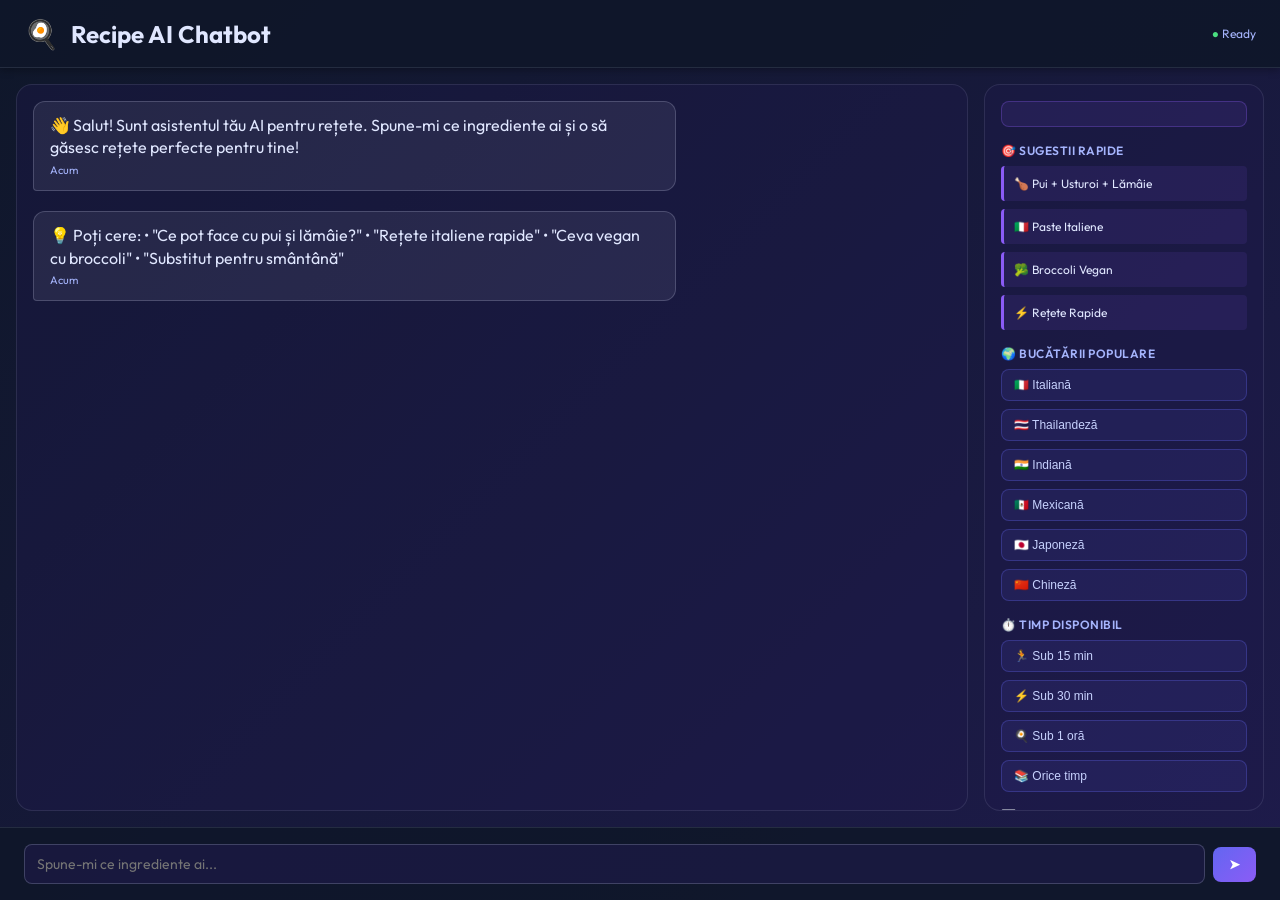
==== frontend/chatbot.html @ bb21d776 "Initial commit for AI Recipe Inventor RAG Engine" ====
<!DOCTYPE html>
<html lang="ro">
<head>
  <meta charset="UTF-8" />
  <meta name="viewport" content="width=device-width, initial-scale=1.0" />
  <title>🍳 Recipe AI Chatbot — RAG Engine</title>
  <link rel="preconnect" href="https://fonts.googleapis.com" />
  <link rel="preconnect" href="https://fonts.gstatic.com" crossorigin />
  <link href="https://fonts.googleapis.com/css2?family=Outfit:wght@300;400;500;600;700;800&display=swap" rel="stylesheet" />
  <style>
    * {
      margin: 0;
      padding: 0;
      box-sizing: border-box;
    }

    body {
      font-family: "Outfit", sans-serif;
      background: linear-gradient(135deg, #0f172a 0%, #1e1b4b 100%);
      color: #e0e7ff;
      height: 100vh;
      display: flex;
      flex-direction: column;
      overflow: hidden;
    }

    /* ── Header ──────────────────────────────────────────────────────────── */
    .chatbot-header {
      background: rgba(15, 23, 42, 0.9);
      border-bottom: 1px solid rgba(224, 231, 255, 0.1);
      padding: 16px 24px;
      display: flex;
      align-items: center;
      gap: 12px;
      box-shadow: 0 2px 8px rgba(0, 0, 0, 0.3);
    }

    .chatbot-header h1 {
      font-size: 24px;
      font-weight: 700;
    }

    .chatbot-header .status {
      font-size: 12px;
      color: #a5b4fc;
      margin-left: auto;
    }

    .status.online::before {
      content: "● ";
      color: #4ade80;
    }

    /* ── Main Chat Area ──────────────────────────────────────────────────── */
    .chat-container {
      flex: 1;
      display: flex;
      gap: 16px;
      padding: 16px;
      overflow: hidden;
    }

    .chat-messages {
      flex: 1;
      background: rgba(30, 27, 75, 0.4);
      border-radius: 16px;
      border: 1px solid rgba(224, 231, 255, 0.1);
      display: flex;
      flex-direction: column;
      overflow-y: auto;
      padding: 16px;
      gap: 12px;
    }

    .chat-messages::-webkit-scrollbar {
      width: 8px;
    }

    .chat-messages::-webkit-scrollbar-track {
      background: rgba(224, 231, 255, 0.05);
      border-radius: 4px;
    }

    .chat-messages::-webkit-scrollbar-thumb {
      background: rgba(224, 231, 255, 0.2);
      border-radius: 4px;
    }

    .chat-messages::-webkit-scrollbar-thumb:hover {
      background: rgba(224, 231, 255, 0.3);
    }

    /* ── Message Bubbles ──────────────────────────────────────────────────── */
    .message {
      display: flex;
      gap: 8px;
      margin-bottom: 8px;
      animation: slideIn 0.3s ease-out;
    }

    @keyframes slideIn {
      from {
        opacity: 0;
        transform: translateY(10px);
      }
      to {
        opacity: 1;
        transform: translateY(0);
      }
    }

    .message.user {
      justify-content: flex-end;
    }

    .message-bubble {
      max-width: 70%;
      padding: 12px 16px;
      border-radius: 12px;
      word-wrap: break-word;
      line-height: 1.4;
    }

    .message.user .message-bubble {
      background: linear-gradient(135deg, #6366f1 0%, #8b5cf6 100%);
      color: white;
      border-bottom-right-radius: 4px;
    }

    .message.bot .message-bubble {
      background: rgba(224, 231, 255, 0.08);
      border: 1px solid rgba(224, 231, 255, 0.2);
      border-bottom-left-radius: 4px;
    }

    .message-meta {
      font-size: 11px;
      color: #a5b4fc;
      margin-top: 4px;
    }

    /* ── Sidebar (Quick Options) ──────────────────────────────────────────── */
    .sidebar {
      width: 280px;
      background: rgba(30, 27, 75, 0.4);
      border-radius: 16px;
      border: 1px solid rgba(224, 231, 255, 0.1);
      display: flex;
      flex-direction: column;
      overflow-y: auto;
      padding: 16px;
      gap: 16px;
    }

    .sidebar::-webkit-scrollbar {
      width: 6px;
    }

    .sidebar::-webkit-scrollbar-thumb {
      background: rgba(224, 231, 255, 0.2);
      border-radius: 3px;
    }

    .sidebar-section {
      display: flex;
      flex-direction: column;
      gap: 8px;
    }

    .sidebar-section h3 {
      font-size: 12px;
      font-weight: 600;
      color: #a5b4fc;
      text-transform: uppercase;
      letter-spacing: 0.5px;
    }

    .quick-btn {
      padding: 8px 12px;
      background: rgba(99, 102, 241, 0.1);
      border: 1px solid rgba(99, 102, 241, 0.3);
      border-radius: 8px;
      color: #c7d2fe;
      font-size: 12px;
      cursor: pointer;
      transition: all 0.2s;
      text-align: left;
    }

    .quick-btn:hover {
      background: rgba(99, 102, 241, 0.2);
      border-color: rgba(99, 102, 241, 0.5);
      transform: translateX(2px);
    }

    .suggested-question {
      padding: 10px;
      background: rgba(139, 92, 246, 0.1);
      border-left: 3px solid #8b5cf6;
      border-radius: 4px;
      cursor: pointer;
      transition: all 0.2s;
      font-size: 12px;
    }

    .suggested-question:hover {
      background: rgba(139, 92, 246, 0.2);
    }

    /* ── Input Area ──────────────────────────────────────────────────────── */
    .input-container {
      background: rgba(15, 23, 42, 0.9);
      border-top: 1px solid rgba(224, 231, 255, 0.1);
      padding: 16px 24px;
      display: flex;
      gap: 8px;
      align-items: flex-end;
    }

    .input-wrapper {
      flex: 1;
      display: flex;
      gap: 8px;
      align-items: center;
    }

    #chatInput {
      flex: 1;
      background: rgba(30, 27, 75, 0.6);
      border: 1px solid rgba(224, 231, 255, 0.2);
      border-radius: 8px;
      padding: 10px 12px;
      color: #e0e7ff;
      font-family: "Outfit", sans-serif;
      font-size: 14px;
      resize: none;
      max-height: 100px;
      transition: all 0.2s;
    }

    #chatInput:focus {
      outline: none;
      border-color: #6366f1;
      background: rgba(30, 27, 75, 0.8);
      box-shadow: 0 0 0 3px rgba(99, 102, 241, 0.1);
    }

    #sendBtn {
      background: linear-gradient(135deg, #6366f1 0%, #8b5cf6 100%);
      color: white;
      border: none;
      border-radius: 8px;
      padding: 10px 16px;
      cursor: pointer;
      font-weight: 600;
      transition: all 0.2s;
      display: flex;
      align-items: center;
      justify-content: center;
    }

    #sendBtn:hover {
      transform: translateY(-2px);
      box-shadow: 0 4px 12px rgba(99, 102, 241, 0.3);
    }

    #sendBtn:active {
      transform: translateY(0);
    }

    #sendBtn:disabled {
      opacity: 0.5;
      cursor: not-allowed;
    }

    /* ── Recipe Card ──────────────────────────────────────────────────────── */
    .recipe-card {
      background: rgba(99, 102, 241, 0.1);
      border: 1px solid rgba(99, 102, 241, 0.3);
      border-radius: 8px;
      padding: 12px;
      margin-top: 8px;
      font-size: 13px;
    }

    .recipe-card .title {
      font-weight: 600;
      color: #c7d2fe;
      margin-bottom: 6px;
    }

    .recipe-card .meta {
      display: flex;
      gap: 12px;
      font-size: 11px;
      color: #a5b4fc;
      margin-bottom: 6px;
    }

    .recipe-card .meta span {
      display: flex;
      align-items: center;
      gap: 3px;
    }

    .recipe-card .ingredients {
      color: #cbd5e1;
      margin: 6px 0;
    }

    .recipe-card .ingredients strong {
      color: #c7d2fe;
    }

    .recipe-card .instructions {
      color: #cbd5e1;
      margin-top: 6px;
      line-height: 1.3;
    }

    .recipe-card .match-score {
      margin-top: 8px;
      font-size: 11px;
      color: #4ade80;
    }

    /* ── Typing Indicator ──────────────────────────────────────────────────── */
    .typing-indicator {
      display: flex;
      gap: 4px;
      padding: 8px;
    }

    .typing-dot {
      width: 6px;
      height: 6px;
      background: #a5b4fc;
      border-radius: 50%;
      animation: typing 1.4s infinite;
    }

    .typing-dot:nth-child(2) {
      animation-delay: 0.2s;
    }

    .typing-dot:nth-child(3) {
      animation-delay: 0.4s;
    }

    @keyframes typing {
      0%, 60%, 100% {
        opacity: 0.3;
      }
      30% {
        opacity: 1;
      }
    }

    /* ── Stats Bar ──────────────────────────────────────────────────────── */
    .stats-bar {
      display: grid;
      grid-template-columns: 1fr 1fr;
      gap: 8px;
      padding: 12px;
      background: rgba(139, 92, 246, 0.1);
      border-radius: 8px;
      border: 1px solid rgba(139, 92, 246, 0.3);
      font-size: 11px;
    }

    .stat-item {
      display: flex;
      flex-direction: column;
      gap: 2px;
    }

    .stat-label {
      color: #a5b4fc;
    }

    .stat-value {
      color: #c7d2fe;
      font-weight: 600;
    }
  </style>
</head>
<body>
  <!-- ── Header ──────────────────────────────────────────────────────────── -->
  <div class="chatbot-header">
    <span style="font-size: 28px;">🍳</span>
    <h1>Recipe AI Chatbot</h1>
    <span class="status online">Ready</span>
  </div>

  <!-- ── Main Content ──────────────────────────────────────────────────────── -->
  <div class="chat-container">
    <!-- Chat Messages -->
    <div class="chat-messages" id="chatMessages">
      <div class="message bot">
        <div class="message-bubble">
          👋 Salut! Sunt asistentul tău AI pentru rețete. Spune-mi ce ingrediente ai și o să găsesc rețete perfecte pentru tine!
          <div class="message-meta">Acum</div>
        </div>
      </div>
      <div class="message bot">
        <div class="message-bubble">
          💡 Poți cere:
          • "Ce pot face cu pui și lămâie?"
          • "Rețete italiene rapide"
          • "Ceva vegan cu broccoli"
          • "Substitut pentru smântână"
          <div class="message-meta">Acum</div>
        </div>
      </div>
    </div>

    <!-- Sidebar -->
    <div class="sidebar">
      <div class="stats-bar" id="statsBar"></div>

      <div class="sidebar-section">
        <h3>🎯 Sugestii Rapide</h3>
        <div class="suggested-question" onclick="askQuestion('Ce mâncări pot face cu pui, usturoi și lămâie?')">
          🍗 Pui + Usturoi + Lămâie
        </div>
        <div class="suggested-question" onclick="askQuestion('Rețete italiene cu paste și roșii')">
          🇮🇹 Paste Italiene
        </div>
        <div class="suggested-question" onclick="askQuestion('Rețete vegane cu broccoli și ciuperci')">
          🥦 Broccoli Vegan
        </div>
        <div class="suggested-question" onclick="askQuestion('Rețete rapide sub 30 de minute')">
          ⚡ Rețete Rapide
        </div>
      </div>

      <div class="sidebar-section">
        <h3>🌍 Bucătării Populare</h3>
        <button class="quick-btn" onclick="filterByCuisine('Italian')">🇮🇹 Italiană</button>
        <button class="quick-btn" onclick="filterByCuisine('Thai')">🇹🇭 Thailandeză</button>
        <button class="quick-btn" onclick="filterByCuisine('Indian')">🇮🇳 Indiană</button>
        <button class="quick-btn" onclick="filterByCuisine('Mexican')">🇲🇽 Mexicană</button>
        <button class="quick-btn" onclick="filterByCuisine('Japanese')">🇯🇵 Japoneză</button>
        <button class="quick-btn" onclick="filterByCuisine('Chinese')">🇨🇳 Chineză</button>
      </div>

      <div class="sidebar-section">
        <h3>⏱️ Timp Disponibil</h3>
        <button class="quick-btn" onclick="filterByTime(15)">🏃 Sub 15 min</button>
        <button class="quick-btn" onclick="filterByTime(30)">⚡ Sub 30 min</button>
        <button class="quick-btn" onclick="filterByTime(60)">🍳 Sub 1 oră</button>
        <button class="quick-btn" onclick="filterByTime(999)">📚 Orice timp</button>
      </div>

      <div class="sidebar-section">
        <h3>📊 Dificultate</h3>
        <button class="quick-btn" onclick="filterByDifficulty('Easy')">😊 Ușor</button>
        <button class="quick-btn" onclick="filterByDifficulty('Medium')">🙂 Mediu</button>
        <button class="quick-btn" onclick="filterByDifficulty('Hard')">😰 Dificil</button>
      </div>
    </div>
  </div>

  <!-- ── Input Area ──────────────────────────────────────────────────────── -->
  <div class="input-container">
    <div class="input-wrapper">
      <textarea id="chatInput" placeholder="Spune-mi ce ingrediente ai..." rows="1"></textarea>
      <button id="sendBtn" onclick="sendMessage()">➤</button>
    </div>
  </div>

  <script>
    const chatMessages = document.getElementById("chatMessages");
    const chatInput = document.getElementById("chatInput");
    const sendBtn = document.getElementById("sendBtn");
    const statsBar = document.getElementById("statsBar");

    let currentFilters = {
      cuisine: null,
      maxTime: null,
      difficulty: null,
    };

    // ── Initialize ──────────────────────────────────────────────────────────
    async function initializeChatbot() {
      try {
        const stats = await fetch("/api/stats").then(r => r.json());
        displayStats(stats);
      } catch (error) {
        console.error("Failed to load stats:", error);
      }
    }

    // ── Display Stats ──────────────────────────────────────────────────────
    function displayStats(stats) {
      statsBar.innerHTML = `
        <div class="stat-item">
          <span class="stat-label">🍽️ Rețete</span>
          <span class="stat-value">${stats.total_recipes}</span>
        </div>
        <div class="stat-item">
          <span class="stat-label">🌍 Bucătării</span>
          <span class="stat-value">${stats.cuisines}</span>
        </div>
        <div class="stat-item">
          <span class="stat-label">🔤 Cuvinte</span>
          <span class="stat-value">${stats.vocabulary_size}</span>
        </div>
        <div class="stat-item">
          <span class="stat-label">📊 Engine</span>
          <span class="stat-value">RAG v2</span>
        </div>
      `;
    }

    // ── Send Message ────────────────────────────────────────────────────────
    async function sendMessage() {
      const text = chatInput.value.trim();
      if (!text) return;

      // User message
      addMessage(text, "user");
      chatInput.value = "";

      // Typing indicator
      const typingId = addMessage("...", "bot", true);

      try {
        const ingredients = parseIngredients(text);
        console.log("📝 Parsed ingredients:", ingredients);

        const requestBody = {
          ingredients: ingredients,
          cuisine: currentFilters.cuisine || "Any",
          difficulty: currentFilters.difficulty || "Any",
          max_time: currentFilters.maxTime || null,
          num_recipes: 3,
          use_mmr: true,
          mmr_lambda: 0.65,
        };

        console.log("📤 Sending request:", requestBody);

        const fetchResponse = await fetch("/api/invent", {
          method: "POST",
          headers: { "Content-Type": "application/json" },
          body: JSON.stringify(requestBody),
        });

        console.log("📥 Response status:", fetchResponse.status);

        if (!fetchResponse.ok) {
          throw new Error(`HTTP ${fetchResponse.status}: ${fetchResponse.statusText}`);
        }

        const response = await fetchResponse.json();
        console.log("✅ API Response:", response);

        removeMessage(typingId);

        if (response.recipes && response.recipes.length > 0) {
          addMessage(
            `🎯 Am găsit ${response.recipes.length} rețete bazate pe: ${ingredients.join(", ")}`,
            "bot"
          );

          response.recipes.forEach((recipe, idx) => {
            const recipeHtml = `
              <div class="recipe-card">
                <div class="title">🍽️ ${recipe.title}</div>
                <div class="meta">
                  <span>⏱️ ${recipe.time_minutes || "?"}min</span>
                  <span>📊 ${recipe.difficulty || "Med."}</span>
                  <span>🌍 ${recipe.cuisine || "?"}</span>
                </div>
                <div class="ingredients">
                  <strong>Ingrediente:</strong><br/>
                  ${(recipe.ingredients || []).slice(0, 6).join(", ")}${(recipe.ingredients || []).length > 6 ? "..." : ""}
                </div>
                <div class="instructions">
                  <strong>Mod de preparare:</strong><br/>
                  ${((recipe.steps && recipe.steps[0]) || (recipe.instructions) || "").substring(0, 120)}...
                </div>
                <div class="match-score">
                  ✅ Potrivire: ${Math.round((recipe.rag_debug?.user_ingredient_recall || 0.7) * 100)}%
                </div>
              </div>
            `;
            addMessage(recipeHtml, "bot", false, true);
          });
        } else {
          addMessage(
            `❌ Nu am găsit rețete cu: ${ingredients.join(", ")}. Încearcă alte ingrediente! 🔍`,
            "bot"
          );
        }
      } catch (error) {
        removeMessage(typingId);
        console.error("🔴 Error:", error);
        addMessage(`❌ Eroare: ${error.message}. Încearcă din nou!`, "bot");
      }
    }

    // ── Parse Ingredients ──────────────────────────────────────────────────
    function parseIngredients(text) {
      const stopwords = ["și", "sau", "din", "cu", "pe", "pentru", "ce", "pot", "face", "rețete", "mâncare", "cu", "care", "sub", "minute", "de", "rapid", "rapide", "ușor", "mediu", "dificil", "ceva", "broccoli", "vegan", "italiană", "ital", "thai", "indiană", "mexican", "japoneză"];
      const words = text
        .toLowerCase()
        .split(/[,\s\?\!\.]+/)
        .filter(w => w.length > 1 && !stopwords.includes(w))
        .slice(0, 10);

      return words.length > 0 ? words : ["rețete"];
    }

    // ── Add Message ────────────────────────────────────────────────────────
    function addMessage(content, role, isTyping = false, isHtml = false) {
      const msgDiv = document.createElement("div");
      msgDiv.className = `message ${role}`;
      msgDiv.id = `msg-${Date.now()}`;

      const bubble = document.createElement("div");
      bubble.className = "message-bubble";

      if (isTyping) {
        bubble.innerHTML = `
          <div class="typing-indicator">
            <div class="typing-dot"></div>
            <div class="typing-dot"></div>
            <div class="typing-dot"></div>
          </div>
        `;
      } else if (isHtml) {
        bubble.innerHTML = content;
      } else {
        bubble.textContent = content;
      }

      if (!isTyping) {
        const meta = document.createElement("div");
        meta.className = "message-meta";
        meta.textContent = new Date().toLocaleTimeString("ro-RO", {
          hour: "2-digit",
          minute: "2-digit",
        });
        bubble.appendChild(meta);
      }

      msgDiv.appendChild(bubble);
      chatMessages.appendChild(msgDiv);
      chatMessages.scrollTop = chatMessages.scrollHeight;

      return msgDiv.id;
    }

    // ── Remove Message ─────────────────────────────────────────────────────
    function removeMessage(id) {
      document.getElementById(id)?.remove();
    }

    // ── Quick Actions ──────────────────────────────────────────────────────
    function askQuestion(question) {
      chatInput.value = question;
      chatInput.focus();
      sendMessage();
    }

    function filterByCuisine(cuisine) {
      currentFilters.cuisine = cuisine;
      chatInput.value = `Rețete ${cuisine.toLowerCase()}`;
      chatInput.focus();
    }

    function filterByTime(minutes) {
      currentFilters.maxTime = minutes;
      chatInput.value = `Rețete rapide sub ${minutes} de minute`;
      chatInput.focus();
    }

    function filterByDifficulty(level) {
      currentFilters.difficulty = level;
      chatInput.value = `Rețete ${level.toLowerCase()}`;
      chatInput.focus();
    }

    // ── Textarea Auto-resize ──────────────────────────────────────────────
    chatInput.addEventListener("input", function () {
      this.style.height = "auto";
      this.style.height = Math.min(this.scrollHeight, 100) + "px";
    });

    // ── Enter to Send ──────────────────────────────────────────────────────
    chatInput.addEventListener("keydown", function (e) {
      if (e.key === "Enter" && !e.shiftKey) {
        e.preventDefault();
        sendMessage();
      }
    });

    // ── Initialize ─────────────────────────────────────────────────────────
    initializeChatbot();
  </script>
</body>
</html>
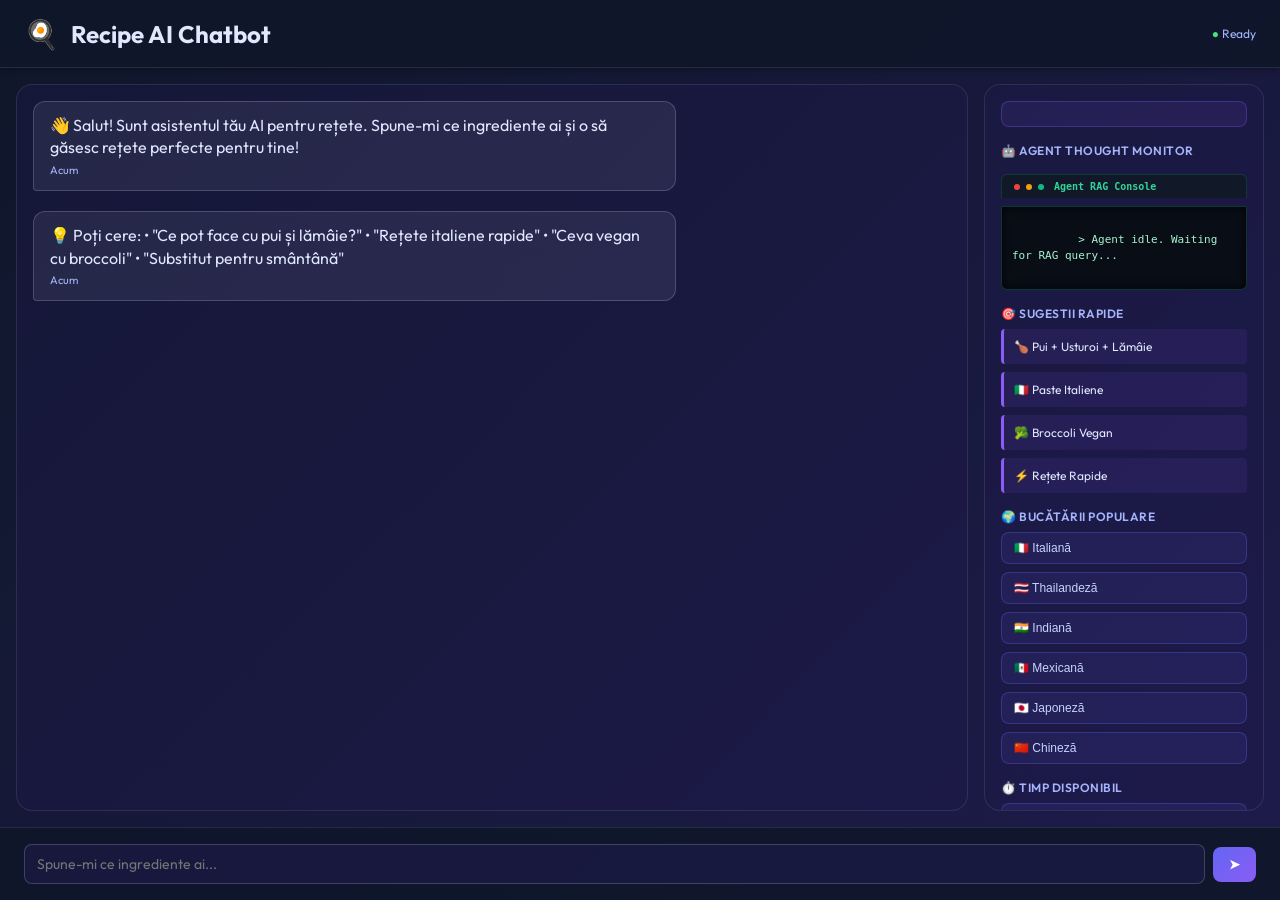
==== commit 4bb58a46: "Implement interactive RAG Playground, Vector DB simulator and Embedding Model benchmark" ====
--- a/frontend/chatbot.html
+++ b/frontend/chatbot.html
@@ -378,9 +378,169 @@
       color: #a5b4fc;
     }
 
-    .stat-value {
+    /* ── Agent Terminal ──────────────────────────────────────────────────────── */
+    .agent-terminal-header {
+      display: flex;
+      align-items: center;
+      background: #111827;
+      border: 1px solid rgba(16, 185, 129, 0.2);
+      border-bottom: none;
+      border-top-left-radius: 6px;
+      border-top-right-radius: 6px;
+      padding: 6px 12px;
+      font-size: 10px;
+      color: #34d399;
+      font-family: monospace;
+      font-weight: 600;
+      gap: 6px;
+      margin-top: 8px;
+    }
+    .agent-terminal-dot {
+      width: 6px;
+      height: 6px;
+      border-radius: 50%;
+      background: #ef4444;
+    }
+    .agent-terminal-dot:nth-child(2) { background: #f59e0b; }
+    .agent-terminal-dot:nth-child(3) { background: #10b981; }
+
+    .agent-terminal {
+      background: #090d16;
+      border: 1px solid rgba(16, 185, 129, 0.25);
+      border-bottom-left-radius: 6px;
+      border-bottom-right-radius: 6px;
+      padding: 10px;
+      font-family: monospace;
+      font-size: 11px;
+      color: #a7f3d0;
+      max-height: 180px;
+      overflow-y: auto;
+      line-height: 1.4;
+      box-shadow: inset 0 0 10px rgba(0,0,0,0.8);
+      white-space: pre-wrap;
+    }
+    .agent-terminal-line {
+      margin-bottom: 2px;
+      opacity: 0.95;
+    }
+
+    /* ── Nutrition Label ──────────────────────────────────────────────────────── */
+    .nutrition-grid {
+      display: grid;
+      grid-template-columns: repeat(4, 1fr);
+      gap: 6px;
+      background: rgba(255, 255, 255, 0.02);
+      border: 1px solid rgba(255, 255, 255, 0.08);
+      border-radius: 8px;
+      padding: 8px;
+      margin-top: 8px;
+      text-align: center;
+    }
+    .nutrition-item {
+      display: flex;
+      flex-direction: column;
+    }
+    .nutrition-val {
+      font-size: 0.9rem;
+      font-weight: 700;
+      color: #e0e7ff;
+    }
+    .nutrition-lbl {
+      font-size: 0.65rem;
+      color: #a5b4fc;
+      text-transform: uppercase;
+    }
+
+    /* ── Flavor Profile ───────────────────────────────────────────────────────── */
+    .flavor-profile-grid {
+      display: grid;
+      grid-template-columns: 1fr 1fr;
+      gap: 8px 12px;
+      background: rgba(255, 255, 255, 0.02);
+      border: 1px solid rgba(255, 255, 255, 0.06);
+      border-radius: 8px;
+      padding: 10px;
+      margin-top: 8px;
+    }
+    .flavor-profile-item {
+      display: flex;
+      flex-direction: column;
+      gap: 2px;
+    }
+    .flavor-profile-header {
+      display: flex;
+      justify-content: space-between;
+      font-size: 0.7rem;
+    }
+    .flavor-profile-name { color: #e0e7ff; }
+    .flavor-profile-pct { color: #a5b4fc; font-weight: 600; }
+    .flavor-bar-bg {
+      height: 4px;
+      background: rgba(255, 255, 255, 0.08);
+      border-radius: 20px;
+      overflow: hidden;
+    }
+    .flavor-bar-fill {
+      height: 100%;
+      border-radius: 20px;
+      transition: width 0.8s ease-in-out;
+    }
+    .fill-sweet { background: linear-gradient(to right, #f43f5e, #fb7185); }
+    .fill-sour { background: linear-gradient(to right, #eab308, #fef08a); }
+    .fill-salty { background: linear-gradient(to right, #3b82f6, #60a5fa); }
+    .fill-spicy { background: linear-gradient(to right, #f97316, #fb923c); }
+    .fill-creamy { background: linear-gradient(to right, #a855f7, #c084fc); }
+    .fill-umami { background: linear-gradient(to right, #10b981, #34d399); }
+
+    /* ── Plating & Pairing ────────────────────────────────────────────────────── */
+    .plating-box {
+      background: rgba(6, 182, 212, 0.04);
+      border-left: 2px solid #06b6d4;
+      padding: 8px;
+      border-radius: 4px;
+      font-size: 0.8rem;
+      color: #cbd5e1;
+      line-height: 1.4;
+      margin-top: 6px;
+    }
+    .pairing-box {
+      background: rgba(245, 158, 11, 0.04);
+      border-left: 2px solid #f59e0b;
+      padding: 8px;
+      border-radius: 4px;
+      font-size: 0.8rem;
+      color: #cbd5e1;
+      line-height: 1.4;
+      margin-top: 6px;
+    }
+
+    /* ── Collapsibles & Accordions ────────────────────────────────────────────── */
+    .collapsible { overflow: hidden; max-height: 0; transition: max-height 0.35s ease; }
+    .collapsible.open { max-height: 1000px; }
+    .toggle-header { cursor: pointer; user-select: none; display: flex; align-items: center; justify-content: space-between; }
+    .toggle-header .toggle-icon { font-size: 10px; color: #a5b4fc; transition: transform 0.25s; }
+    .toggle-header.open .toggle-icon { transform: rotate(180deg); }
+
+    /* ── Chat Suggestions ─────────────────────────────────────────────────────── */
+    .suggestions-row-chat {
+      display: flex;
+      flex-wrap: wrap;
+      gap: 6px;
+      margin-top: 8px;
+    }
+    .chat-sugg-btn {
+      padding: 6px 12px;
+      background: rgba(99, 102, 241, 0.15);
+      border: 1px solid rgba(99, 102, 241, 0.3);
+      border-radius: 20px;
       color: #c7d2fe;
-      font-weight: 600;
+      font-size: 11px;
+      cursor: pointer;
+      transition: all 0.2s;
+    }
+    .chat-sugg-btn:hover {
+      background: rgba(99, 102, 241, 0.3);
+      transform: translateY(-1px);
     }
   </style>
 </head>
@@ -418,6 +578,20 @@
     <div class="sidebar">
       <div class="stats-bar" id="statsBar"></div>
 
+      <!-- Agent activity monitor terminal inside chatbot sidebar -->
+      <div class="sidebar-section">
+        <h3>🤖 Agent Thought Monitor</h3>
+        <div class="agent-terminal-header">
+          <div class="agent-terminal-dot"></div>
+          <div class="agent-terminal-dot"></div>
+          <div class="agent-terminal-dot"></div>
+          <span style="margin-left:4px;">Agent RAG Console</span>
+        </div>
+        <div class="agent-terminal" id="agentTerminal">
+          > Agent idle. Waiting for RAG query...
+        </div>
+      </div>
+
       <div class="sidebar-section">
         <h3>🎯 Sugestii Rapide</h3>
         <div class="suggested-question" onclick="askQuestion('Ce mâncări pot face cu pui, usturoi și lămâie?')">
@@ -513,6 +687,122 @@
       `;
     }
 
+    // ── Helper escape function ─────────────────────────────────────────────
+    function esc(str) {
+      if (typeof str !== 'string') return '';
+      return str
+        .replace(/&/g, '&amp;')
+        .replace(/</g, '&lt;')
+        .replace(/>/g, '&gt;')
+        .replace(/"/g, '&quot;');
+    }
+
+    // ── Render inline recipe card for chat ──────────────────────────────────
+    function renderChatRecipeCard(recipe, idx) {
+      const uniqueId = `chat-rec-${Date.now()}-${idx}`;
+      const nutr = recipe.nutrition || { calories: 340, protein: '12g', carbs: '40g', fat: '10g' };
+      const flav = recipe.flavor_percentages || { sweet: 20, sour: 20, salty: 20, spicy: 10, creamy: 15, umami: 15 };
+      
+      const steps = recipe.steps || [];
+      const stepsHTML = steps.map((s, i) => `
+        <div class="step-item" style="display:flex; gap:8px; margin-top:4px; align-items:flex-start;">
+          <span class="step-num" style="width:18px; height:18px; font-size:9px; border-radius:50%; background:linear-gradient(135deg, #6366f1, #8b5cf6); display:flex; align-items:center; justify-content:center; color:white; flex-shrink:0; font-weight:700;">${i+1}</span>
+          <p class="step-text" style="font-size:11px; color:#cbd5e1; line-height:1.4; margin:0;">${esc(s)}</p>
+        </div>
+      `).join('');
+      
+      const ingHTML = (recipe.ingredients || []).map(ing => `
+        <span class="ing-chip" style="background:rgba(255,255,255,0.05); border:1px solid rgba(224,231,255,0.15); padding:2px 6px; border-radius:50px; font-size:10px; color:#cbd5e1; display:inline-block; margin:2px;">${esc(ing)}</span>
+      `).join('');
+
+      const platingHTML = recipe.plating_guide ? `
+        <div style="margin-top: 8px;">
+          <span style="color:#06b6d4; font-size:9px; font-weight:600; text-transform:uppercase; display:block;">🍽 Chef's Plating Guide</span>
+          <div class="plating-box" style="margin-top:2px;">${esc(recipe.plating_guide)}</div>
+        </div>
+      ` : '';
+
+      const pairingHTML = recipe.beverage_pairing ? `
+        <div style="margin-top: 8px;">
+          <span style="color:#f59e0b; font-size:9px; font-weight:600; text-transform:uppercase; display:block;">🍷 Sommelier Pairing</span>
+          <div class="pairing-box" style="margin-top:2px;">${esc(recipe.beverage_pairing)}</div>
+        </div>
+      ` : '';
+
+      return `
+        <div class="recipe-card" style="margin-top: 10px; background: rgba(15,23,42,0.4); border: 1px solid rgba(224,231,255,0.1); border-radius: 12px; padding: 12px; font-size:12px; animation: slideIn 0.3s ease-out;">
+          <div class="title" style="font-weight:700; font-size:13px; color:#c7d2fe; margin-bottom:4px;">🍽️ ${esc(recipe.title)}</div>
+          <div class="meta" style="display:flex; gap:10px; font-size:10px; color:#a5b4fc; margin-bottom:6px;">
+            <span>⏱️ ${recipe.time_minutes || "?"} min</span>
+            <span>📊 ${recipe.difficulty || "Med."}</span>
+            <span>🌍 ${recipe.cuisine || "?"}</span>
+          </div>
+          
+          <!-- Nutrition facts label inline -->
+          <div class="nutrition-grid" style="margin: 6px 0;">
+            <div class="nutrition-item"><span class="nutrition-val">${nutr.calories}</span><span class="nutrition-lbl">Kcal</span></div>
+            <div class="nutrition-item"><span class="nutrition-val">${nutr.protein}</span><span class="nutrition-lbl">Prot</span></div>
+            <div class="nutrition-item"><span class="nutrition-val">${nutr.carbs}</span><span class="nutrition-lbl">Carb</span></div>
+            <div class="nutrition-item"><span class="nutrition-val">${nutr.fat}</span><span class="nutrition-lbl">Lipd</span></div>
+          </div>
+
+          <!-- Collapsible Steps and Details -->
+          <div style="margin-top: 8px; border-top:1px solid rgba(224,231,255,0.06); padding-top:4px;">
+            <div class="toggle-header" onclick="this.nextElementSibling.classList.toggle('open'); this.classList.toggle('open');" style="cursor:pointer; display:flex; justify-content:space-between; align-items:center; font-size:10px; font-weight:600; color:#a5b4fc; text-transform:uppercase; padding:4px 0;">
+              <span>Arată pașii de preparare</span>
+              <span class="toggle-icon">▼</span>
+            </div>
+            
+            <div class="collapsible">
+              <div style="margin-top: 6px;">
+                <strong style="font-size:10px; color:#e0e7ff; display:block; margin-bottom:4px;">Ingrediente:</strong>
+                <div>${ingHTML}</div>
+              </div>
+              
+              <div style="margin-top: 8px;">
+                <strong style="font-size:10px; color:#e0e7ff; display:block; margin-bottom:4px;">Mod de preparare:</strong>
+                <div style="display:flex; flex-direction:column; gap:4px; margin-top:4px;">${stepsHTML}</div>
+              </div>
+
+              <!-- Flavor Profile percentages -->
+              <div style="margin-top: 10px; border-top:1px solid rgba(224,231,255,0.06); padding-top:6px;">
+                <strong style="font-size:10px; color:#e0e7ff; display:block; margin-bottom:4px;">Profil de Arome:</strong>
+                <div class="flavor-profile-grid" style="padding:6px; gap:4px 8px; margin-top:4px;">
+                  <div class="flavor-profile-item">
+                    <div class="flavor-profile-header"><span class="flavor-profile-name" style="font-size:9px;">Dulce</span><span class="flavor-profile-pct" style="font-size:9px;">${flav.sweet}%</span></div>
+                    <div class="flavor-bar-bg"><div class="flavor-bar-fill fill-sweet" style="width: ${flav.sweet}%"></div></div>
+                  </div>
+                  <div class="flavor-profile-item">
+                    <div class="flavor-profile-header"><span class="flavor-profile-name" style="font-size:9px;">Acru</span><span class="flavor-profile-pct" style="font-size:9px;">${flav.sour}%</span></div>
+                    <div class="flavor-bar-bg"><div class="flavor-bar-fill fill-sour" style="width: ${flav.sour}%"></div></div>
+                  </div>
+                  <div class="flavor-profile-item">
+                    <div class="flavor-profile-header"><span class="flavor-profile-name" style="font-size:9px;">Sărat</span><span class="flavor-profile-pct" style="font-size:9px;">${flav.salty}%</span></div>
+                    <div class="flavor-bar-bg"><div class="flavor-bar-fill fill-salty" style="width: ${flav.salty}%"></div></div>
+                  </div>
+                  <div class="flavor-profile-item">
+                    <div class="flavor-profile-header"><span class="flavor-profile-name" style="font-size:9px;">Iute</span><span class="flavor-profile-pct" style="font-size:9px;">${flav.spicy}%</span></div>
+                    <div class="flavor-bar-bg"><div class="flavor-bar-fill fill-spicy" style="width: ${flav.spicy}%"></div></div>
+                  </div>
+                  <div class="flavor-profile-item">
+                    <div class="flavor-profile-header"><span class="flavor-profile-name" style="font-size:9px;">Cremos</span><span class="flavor-profile-pct" style="font-size:9px;">${flav.creamy}%</span></div>
+                    <div class="flavor-bar-bg"><div class="flavor-bar-fill fill-creamy" style="width: ${flav.creamy}%"></div></div>
+                  </div>
+                  <div class="flavor-profile-item">
+                    <div class="flavor-profile-header"><span class="flavor-profile-name" style="font-size:9px;">Umami</span><span class="flavor-profile-pct" style="font-size:9px;">${flav.umami}%</span></div>
+                    <div class="flavor-bar-bg"><div class="flavor-bar-fill fill-umami" style="width: ${flav.umami}%"></div></div>
+                  </div>
+                </div>
+              </div>
+
+              ${platingHTML}
+              ${pairingHTML}
+            </div>
+          </div>
+        </div>
+      `;
+    }
+
     // ── Send Message ────────────────────────────────────────────────────────
     async function sendMessage() {
       const text = chatInput.value.trim();
@@ -526,25 +816,12 @@
       const typingId = addMessage("...", "bot", true);
 
       try {
-        const ingredients = parseIngredients(text);
-        console.log("📝 Parsed ingredients:", ingredients);
-
-        const requestBody = {
-          ingredients: ingredients,
-          cuisine: currentFilters.cuisine || "Any",
-          difficulty: currentFilters.difficulty || "Any",
-          max_time: currentFilters.maxTime || null,
-          num_recipes: 3,
-          use_mmr: true,
-          mmr_lambda: 0.65,
-        };
-
-        console.log("📤 Sending request:", requestBody);
-
-        const fetchResponse = await fetch("/api/invent", {
+        console.log("📤 Sending message to Chat RAG:", text);
+
+        const fetchResponse = await fetch("/api/chat", {
           method: "POST",
           headers: { "Content-Type": "application/json" },
-          body: JSON.stringify(requestBody),
+          body: JSON.stringify({ message: text }),
         });
 
         console.log("📥 Response status:", fetchResponse.status);
@@ -554,46 +831,120 @@
         }
 
         const response = await fetchResponse.json();
-        console.log("✅ API Response:", response);
+        console.log("✅ Chatbot Response:", response);
 
         removeMessage(typingId);
 
-        if (response.recipes && response.recipes.length > 0) {
-          addMessage(
-            `🎯 Am găsit ${response.recipes.length} rețete bazate pe: ${ingredients.join(", ")}`,
-            "bot"
-          );
-
-          response.recipes.forEach((recipe, idx) => {
-            const recipeHtml = `
-              <div class="recipe-card">
-                <div class="title">🍽️ ${recipe.title}</div>
-                <div class="meta">
-                  <span>⏱️ ${recipe.time_minutes || "?"}min</span>
-                  <span>📊 ${recipe.difficulty || "Med."}</span>
-                  <span>🌍 ${recipe.cuisine || "?"}</span>
-                </div>
-                <div class="ingredients">
-                  <strong>Ingrediente:</strong><br/>
-                  ${(recipe.ingredients || []).slice(0, 6).join(", ")}${(recipe.ingredients || []).length > 6 ? "..." : ""}
-                </div>
-                <div class="instructions">
-                  <strong>Mod de preparare:</strong><br/>
-                  ${((recipe.steps && recipe.steps[0]) || (recipe.instructions) || "").substring(0, 120)}...
-                </div>
-                <div class="match-score">
-                  ✅ Potrivire: ${Math.round((recipe.rag_debug?.user_ingredient_recall || 0.7) * 100)}%
-                </div>
+        // ── Render Agent Terminal Logs ──────────────────────────────────────
+        const agentTerminal = document.getElementById("agentTerminal");
+        if (response.agent_logs && response.agent_logs.length > 0 && agentTerminal) {
+          agentTerminal.innerHTML = "";
+          response.agent_logs.forEach(log => {
+            const line = document.createElement("div");
+            line.className = "agent-terminal-line";
+            if (log.includes("✅") || log.includes("successful")) {
+              line.style.color = "#34d399";
+            } else if (log.includes("⚠️") || log.includes("too low") || log.includes("Self-critique")) {
+              line.style.color = "#fbbf24";
+            } else if (log.includes("Dropped") || log.includes("Dropping") || log.includes("Aborting")) {
+              line.style.color = "#f87171";
+            } else if (log.includes("Iteration")) {
+              line.style.color = "#60a5fa";
+            }
+            line.textContent = `> ${log}`;
+            agentTerminal.appendChild(line);
+          });
+          // Add idle status cursor
+          const idleLine = document.createElement("div");
+          idleLine.innerHTML = `> Agent idle. Waiting...<span class="agent-terminal-cursor"></span>`;
+          agentTerminal.appendChild(idleLine);
+          agentTerminal.scrollTop = agentTerminal.scrollHeight;
+        } else if (agentTerminal) {
+          agentTerminal.innerHTML = "> Agent idle. Quick matched direct query.";
+        }
+
+        // ── Render Response Content ─────────────────────────────────────────
+        if (response.type === "text" || response.type === "unknown") {
+          addMessage(response.text, "bot", false, false);
+          
+          if (response.tip) {
+            addMessage(`💡 **Tip culinar:**<br/>${response.tip}`, "bot", false, true);
+          }
+        } 
+        else if (response.type === "help" && response.capabilities) {
+          addMessage(response.text, "bot", false, false);
+          let capHtml = `<div style="display:flex; flex-direction:column; gap:6px; margin-top:8px;">`;
+          response.capabilities.forEach(c => {
+            capHtml += `
+              <div class="suggested-question" onclick="askQuestion('${esc(c.example)}')" style="border-left-color:#6366f1;">
+                <strong>${c.icon} ${esc(c.title)}</strong><br/>
+                <span style="color:#cbd5e1; font-size:10px;">Ex: "${esc(c.example)}"</span>
               </div>
             `;
-            addMessage(recipeHtml, "bot", false, true);
           });
-        } else {
-          addMessage(
-            `❌ Nu am găsit rețete cu: ${ingredients.join(", ")}. Încearcă alte ingrediente! 🔍`,
-            "bot"
-          );
+          capHtml += `</div>`;
+          addMessage(capHtml, "bot", false, true);
         }
+        else if (response.type === "recipes" && response.recipes) {
+          addMessage(response.text, "bot", false, false);
+          response.recipes.forEach((recipe, idx) => {
+            addMessage(renderChatRecipeCard(recipe, idx), "bot", false, true);
+          });
+        }
+        else if (response.type === "recipe_detail" && response.recipe) {
+          addMessage(response.text, "bot", false, false);
+          addMessage(renderChatRecipeCard(response.recipe, 0), "bot", false, true);
+        }
+        else if (response.type === "technique") {
+          const techHtml = `
+            <strong>${esc(response.title)}</strong><br/><br/>
+            ${esc(response.text)}
+          `;
+          addMessage(techHtml, "bot", false, true);
+        }
+        else if (response.type === "technique_list" && response.techniques) {
+          addMessage(response.text, "bot", false, false);
+          let pillsHtml = `<div class="suggestions-row-chat">`;
+          response.techniques.forEach(t => {
+            pillsHtml += `<button class="chat-sugg-btn" onclick="askQuestion('Ce este tehnica ${esc(t.ro)}?')">${t.emoji} ${esc(t.ro)}</button>`;
+          });
+          pillsHtml += `</div>`;
+          addMessage(pillsHtml, "bot", false, true);
+        }
+        else if (response.type === "substitution" && response.substitutions) {
+          addMessage(`🔄 **${esc(response.title)}**<br/>${esc(response.text)}`, "bot", false, true);
+          let subsHtml = `<div style="display:flex; flex-direction:column; gap:6px; margin-top:8px;">`;
+          response.substitutions.forEach(s => {
+            subsHtml += `
+              <div style="background:rgba(255,255,255,0.03); border:1px solid rgba(224,231,255,0.1); border-radius:8px; padding:8px; font-size:11px;">
+                <strong style="color:#c7d2fe;">🔄 ${esc(s.sub)}</strong> (Rată: ${esc(s.ratio)})<br/>
+                <span style="color:#cbd5e1; font-size:10px;">Excelent pentru: ${esc(s.best_for)}</span>
+              </div>
+            `;
+          });
+          subsHtml += `</div>`;
+          addMessage(subsHtml, "bot", false, true);
+        }
+        else if (response.type === "substitution_list" && response.available) {
+          addMessage(response.text, "bot", false, false);
+          let pillsHtml = `<div class="suggestions-row-chat">`;
+          response.available.forEach(s => {
+            pillsHtml += `<button class="chat-sugg-btn" onclick="askQuestion('Ce pun in loc de ${esc(s.ro)}?')">${s.emoji} ${esc(s.ro)}</button>`;
+          });
+          pillsHtml += `</div>`;
+          addMessage(pillsHtml, "bot", false, true);
+        }
+
+        // Render suggestions if available
+        if (response.suggestions && response.suggestions.length > 0) {
+          let suggsHtml = `<div class="suggestions-row-chat" style="margin-top:10px; border-top:1px solid rgba(224,231,255,0.06); padding-top:6px;">`;
+          response.suggestions.forEach(s => {
+            suggsHtml += `<button class="chat-sugg-btn" onclick="askQuestion('${esc(s)}')">${esc(s)}</button>`;
+          });
+          suggsHtml += `</div>`;
+          addMessage(suggsHtml, "bot", false, true);
+        }
+
       } catch (error) {
         removeMessage(typingId);
         console.error("🔴 Error:", error);
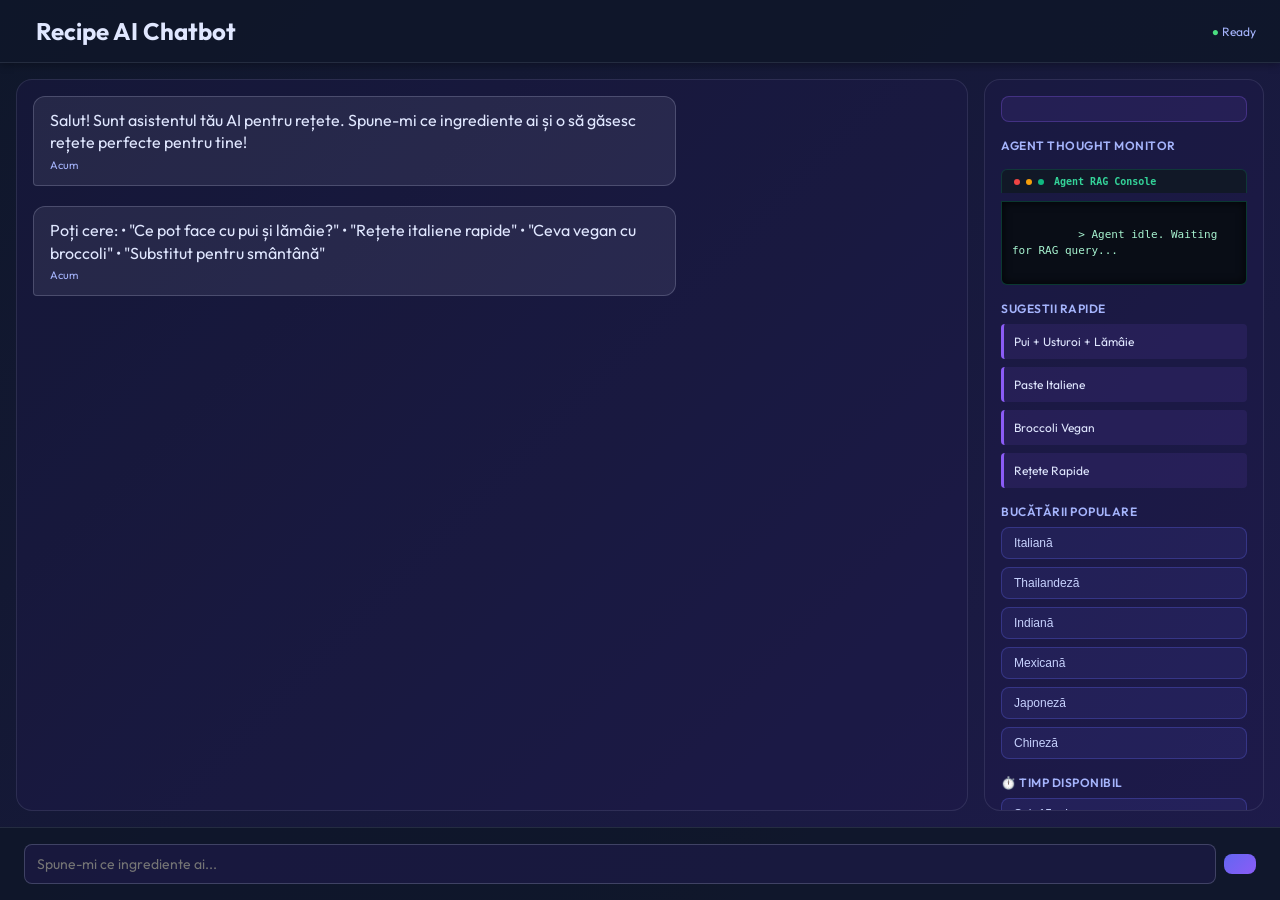
==== commit 502d4fff: "Add local YOLOv8 fridge object detector and remove all emojis from project" ====
--- a/frontend/chatbot.html
+++ b/frontend/chatbot.html
@@ -3,7 +3,7 @@
 <head>
   <meta charset="UTF-8" />
   <meta name="viewport" content="width=device-width, initial-scale=1.0" />
-  <title>🍳 Recipe AI Chatbot — RAG Engine</title>
+  <title> Recipe AI Chatbot — RAG Engine</title>
   <link rel="preconnect" href="https://fonts.googleapis.com" />
   <link rel="preconnect" href="https://fonts.gstatic.com" crossorigin />
   <link href="https://fonts.googleapis.com/css2?family=Outfit:wght@300;400;500;600;700;800&display=swap" rel="stylesheet" />
@@ -547,7 +547,7 @@
 <body>
   <!-- ── Header ──────────────────────────────────────────────────────────── -->
   <div class="chatbot-header">
-    <span style="font-size: 28px;">🍳</span>
+    <span style="font-size: 28px;"></span>
     <h1>Recipe AI Chatbot</h1>
     <span class="status online">Ready</span>
   </div>
@@ -558,13 +558,13 @@
     <div class="chat-messages" id="chatMessages">
       <div class="message bot">
         <div class="message-bubble">
-          👋 Salut! Sunt asistentul tău AI pentru rețete. Spune-mi ce ingrediente ai și o să găsesc rețete perfecte pentru tine!
+           Salut! Sunt asistentul tău AI pentru rețete. Spune-mi ce ingrediente ai și o să găsesc rețete perfecte pentru tine!
           <div class="message-meta">Acum</div>
         </div>
       </div>
       <div class="message bot">
         <div class="message-bubble">
-          💡 Poți cere:
+           Poți cere:
           • "Ce pot face cu pui și lămâie?"
           • "Rețete italiene rapide"
           • "Ceva vegan cu broccoli"
@@ -580,7 +580,7 @@
 
       <!-- Agent activity monitor terminal inside chatbot sidebar -->
       <div class="sidebar-section">
-        <h3>🤖 Agent Thought Monitor</h3>
+        <h3> Agent Thought Monitor</h3>
         <div class="agent-terminal-header">
           <div class="agent-terminal-dot"></div>
           <div class="agent-terminal-dot"></div>
@@ -593,44 +593,44 @@
       </div>
 
       <div class="sidebar-section">
-        <h3>🎯 Sugestii Rapide</h3>
+        <h3> Sugestii Rapide</h3>
         <div class="suggested-question" onclick="askQuestion('Ce mâncări pot face cu pui, usturoi și lămâie?')">
-          🍗 Pui + Usturoi + Lămâie
+           Pui + Usturoi + Lămâie
         </div>
         <div class="suggested-question" onclick="askQuestion('Rețete italiene cu paste și roșii')">
-          🇮🇹 Paste Italiene
+           Paste Italiene
         </div>
         <div class="suggested-question" onclick="askQuestion('Rețete vegane cu broccoli și ciuperci')">
-          🥦 Broccoli Vegan
+           Broccoli Vegan
         </div>
         <div class="suggested-question" onclick="askQuestion('Rețete rapide sub 30 de minute')">
-          ⚡ Rețete Rapide
+           Rețete Rapide
         </div>
       </div>
 
       <div class="sidebar-section">
-        <h3>🌍 Bucătării Populare</h3>
-        <button class="quick-btn" onclick="filterByCuisine('Italian')">🇮🇹 Italiană</button>
-        <button class="quick-btn" onclick="filterByCuisine('Thai')">🇹🇭 Thailandeză</button>
-        <button class="quick-btn" onclick="filterByCuisine('Indian')">🇮🇳 Indiană</button>
-        <button class="quick-btn" onclick="filterByCuisine('Mexican')">🇲🇽 Mexicană</button>
-        <button class="quick-btn" onclick="filterByCuisine('Japanese')">🇯🇵 Japoneză</button>
-        <button class="quick-btn" onclick="filterByCuisine('Chinese')">🇨🇳 Chineză</button>
+        <h3> Bucătării Populare</h3>
+        <button class="quick-btn" onclick="filterByCuisine('Italian')"> Italiană</button>
+        <button class="quick-btn" onclick="filterByCuisine('Thai')"> Thailandeză</button>
+        <button class="quick-btn" onclick="filterByCuisine('Indian')"> Indiană</button>
+        <button class="quick-btn" onclick="filterByCuisine('Mexican')"> Mexicană</button>
+        <button class="quick-btn" onclick="filterByCuisine('Japanese')"> Japoneză</button>
+        <button class="quick-btn" onclick="filterByCuisine('Chinese')"> Chineză</button>
       </div>
 
       <div class="sidebar-section">
         <h3>⏱️ Timp Disponibil</h3>
-        <button class="quick-btn" onclick="filterByTime(15)">🏃 Sub 15 min</button>
-        <button class="quick-btn" onclick="filterByTime(30)">⚡ Sub 30 min</button>
-        <button class="quick-btn" onclick="filterByTime(60)">🍳 Sub 1 oră</button>
-        <button class="quick-btn" onclick="filterByTime(999)">📚 Orice timp</button>
+        <button class="quick-btn" onclick="filterByTime(15)"> Sub 15 min</button>
+        <button class="quick-btn" onclick="filterByTime(30)"> Sub 30 min</button>
+        <button class="quick-btn" onclick="filterByTime(60)"> Sub 1 oră</button>
+        <button class="quick-btn" onclick="filterByTime(999)"> Orice timp</button>
       </div>
 
       <div class="sidebar-section">
-        <h3>📊 Dificultate</h3>
-        <button class="quick-btn" onclick="filterByDifficulty('Easy')">😊 Ușor</button>
-        <button class="quick-btn" onclick="filterByDifficulty('Medium')">🙂 Mediu</button>
-        <button class="quick-btn" onclick="filterByDifficulty('Hard')">😰 Dificil</button>
+        <h3> Dificultate</h3>
+        <button class="quick-btn" onclick="filterByDifficulty('Easy')"> Ușor</button>
+        <button class="quick-btn" onclick="filterByDifficulty('Medium')"> Mediu</button>
+        <button class="quick-btn" onclick="filterByDifficulty('Hard')"> Dificil</button>
       </div>
     </div>
   </div>
@@ -639,7 +639,7 @@
   <div class="input-container">
     <div class="input-wrapper">
       <textarea id="chatInput" placeholder="Spune-mi ce ingrediente ai..." rows="1"></textarea>
-      <button id="sendBtn" onclick="sendMessage()">➤</button>
+      <button id="sendBtn" onclick="sendMessage()"></button>
     </div>
   </div>
 
@@ -669,19 +669,19 @@
     function displayStats(stats) {
       statsBar.innerHTML = `
         <div class="stat-item">
-          <span class="stat-label">🍽️ Rețete</span>
+          <span class="stat-label">️ Rețete</span>
           <span class="stat-value">${stats.total_recipes}</span>
         </div>
         <div class="stat-item">
-          <span class="stat-label">🌍 Bucătării</span>
+          <span class="stat-label"> Bucătării</span>
           <span class="stat-value">${stats.cuisines}</span>
         </div>
         <div class="stat-item">
-          <span class="stat-label">🔤 Cuvinte</span>
+          <span class="stat-label"> Cuvinte</span>
           <span class="stat-value">${stats.vocabulary_size}</span>
         </div>
         <div class="stat-item">
-          <span class="stat-label">📊 Engine</span>
+          <span class="stat-label"> Engine</span>
           <span class="stat-value">RAG v2</span>
         </div>
       `;
@@ -717,25 +717,25 @@
 
       const platingHTML = recipe.plating_guide ? `
         <div style="margin-top: 8px;">
-          <span style="color:#06b6d4; font-size:9px; font-weight:600; text-transform:uppercase; display:block;">🍽 Chef's Plating Guide</span>
+          <span style="color:#06b6d4; font-size:9px; font-weight:600; text-transform:uppercase; display:block;"> Chef's Plating Guide</span>
           <div class="plating-box" style="margin-top:2px;">${esc(recipe.plating_guide)}</div>
         </div>
       ` : '';
 
       const pairingHTML = recipe.beverage_pairing ? `
         <div style="margin-top: 8px;">
-          <span style="color:#f59e0b; font-size:9px; font-weight:600; text-transform:uppercase; display:block;">🍷 Sommelier Pairing</span>
+          <span style="color:#f59e0b; font-size:9px; font-weight:600; text-transform:uppercase; display:block;"> Sommelier Pairing</span>
           <div class="pairing-box" style="margin-top:2px;">${esc(recipe.beverage_pairing)}</div>
         </div>
       ` : '';
 
       return `
         <div class="recipe-card" style="margin-top: 10px; background: rgba(15,23,42,0.4); border: 1px solid rgba(224,231,255,0.1); border-radius: 12px; padding: 12px; font-size:12px; animation: slideIn 0.3s ease-out;">
-          <div class="title" style="font-weight:700; font-size:13px; color:#c7d2fe; margin-bottom:4px;">🍽️ ${esc(recipe.title)}</div>
+          <div class="title" style="font-weight:700; font-size:13px; color:#c7d2fe; margin-bottom:4px;">️ ${esc(recipe.title)}</div>
           <div class="meta" style="display:flex; gap:10px; font-size:10px; color:#a5b4fc; margin-bottom:6px;">
             <span>⏱️ ${recipe.time_minutes || "?"} min</span>
-            <span>📊 ${recipe.difficulty || "Med."}</span>
-            <span>🌍 ${recipe.cuisine || "?"}</span>
+            <span> ${recipe.difficulty || "Med."}</span>
+            <span> ${recipe.cuisine || "?"}</span>
           </div>
           
           <!-- Nutrition facts label inline -->
@@ -816,7 +816,7 @@
       const typingId = addMessage("...", "bot", true);
 
       try {
-        console.log("📤 Sending message to Chat RAG:", text);
+        console.log(" Sending message to Chat RAG:", text);
 
         const fetchResponse = await fetch("/api/chat", {
           method: "POST",
@@ -824,14 +824,14 @@
           body: JSON.stringify({ message: text }),
         });
 
-        console.log("📥 Response status:", fetchResponse.status);
+        console.log(" Response status:", fetchResponse.status);
 
         if (!fetchResponse.ok) {
           throw new Error(`HTTP ${fetchResponse.status}: ${fetchResponse.statusText}`);
         }
 
         const response = await fetchResponse.json();
-        console.log("✅ Chatbot Response:", response);
+        console.log(" Chatbot Response:", response);
 
         removeMessage(typingId);
 
@@ -842,9 +842,9 @@
           response.agent_logs.forEach(log => {
             const line = document.createElement("div");
             line.className = "agent-terminal-line";
-            if (log.includes("✅") || log.includes("successful")) {
+            if (log.includes("") || log.includes("successful")) {
               line.style.color = "#34d399";
-            } else if (log.includes("⚠️") || log.includes("too low") || log.includes("Self-critique")) {
+            } else if (log.includes("️") || log.includes("too low") || log.includes("Self-critique")) {
               line.style.color = "#fbbf24";
             } else if (log.includes("Dropped") || log.includes("Dropping") || log.includes("Aborting")) {
               line.style.color = "#f87171";
@@ -868,7 +868,7 @@
           addMessage(response.text, "bot", false, false);
           
           if (response.tip) {
-            addMessage(`💡 **Tip culinar:**<br/>${response.tip}`, "bot", false, true);
+            addMessage(` **Tip culinar:**<br/>${response.tip}`, "bot", false, true);
           }
         } 
         else if (response.type === "help" && response.capabilities) {
@@ -912,12 +912,12 @@
           addMessage(pillsHtml, "bot", false, true);
         }
         else if (response.type === "substitution" && response.substitutions) {
-          addMessage(`🔄 **${esc(response.title)}**<br/>${esc(response.text)}`, "bot", false, true);
+          addMessage(` **${esc(response.title)}**<br/>${esc(response.text)}`, "bot", false, true);
           let subsHtml = `<div style="display:flex; flex-direction:column; gap:6px; margin-top:8px;">`;
           response.substitutions.forEach(s => {
             subsHtml += `
               <div style="background:rgba(255,255,255,0.03); border:1px solid rgba(224,231,255,0.1); border-radius:8px; padding:8px; font-size:11px;">
-                <strong style="color:#c7d2fe;">🔄 ${esc(s.sub)}</strong> (Rată: ${esc(s.ratio)})<br/>
+                <strong style="color:#c7d2fe;"> ${esc(s.sub)}</strong> (Rată: ${esc(s.ratio)})<br/>
                 <span style="color:#cbd5e1; font-size:10px;">Excelent pentru: ${esc(s.best_for)}</span>
               </div>
             `;
@@ -947,8 +947,8 @@
 
       } catch (error) {
         removeMessage(typingId);
-        console.error("🔴 Error:", error);
-        addMessage(`❌ Eroare: ${error.message}. Încearcă din nou!`, "bot");
+        console.error(" Error:", error);
+        addMessage(` Eroare: ${error.message}. Încearcă din nou!`, "bot");
       }
     }
 
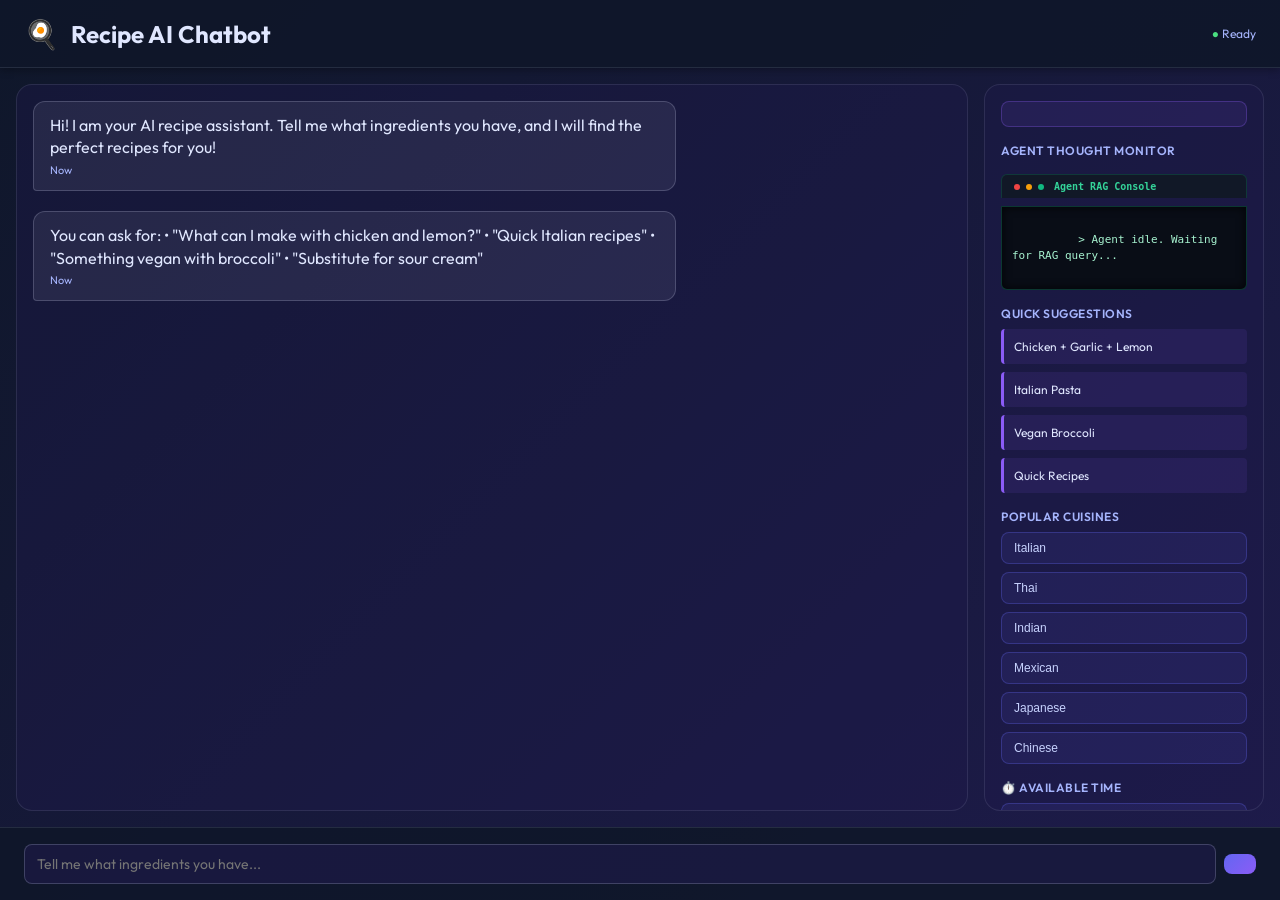
==== commit 29fa519c: "fixed the vector databases and rag playground tabs" ====
--- a/frontend/chatbot.html
+++ b/frontend/chatbot.html
@@ -547,7 +547,7 @@
 <body>
   <!-- ── Header ──────────────────────────────────────────────────────────── -->
   <div class="chatbot-header">
-    <span style="font-size: 28px;"></span>
+    <span style="font-size: 28px;">🍳</span>
     <h1>Recipe AI Chatbot</h1>
     <span class="status online">Ready</span>
   </div>
@@ -558,18 +558,18 @@
     <div class="chat-messages" id="chatMessages">
       <div class="message bot">
         <div class="message-bubble">
-           Salut! Sunt asistentul tău AI pentru rețete. Spune-mi ce ingrediente ai și o să găsesc rețete perfecte pentru tine!
-          <div class="message-meta">Acum</div>
+           Hi! I am your AI recipe assistant. Tell me what ingredients you have, and I will find the perfect recipes for you!
+          <div class="message-meta">Now</div>
         </div>
       </div>
       <div class="message bot">
         <div class="message-bubble">
-           Poți cere:
-          • "Ce pot face cu pui și lămâie?"
-          • "Rețete italiene rapide"
-          • "Ceva vegan cu broccoli"
-          • "Substitut pentru smântână"
-          <div class="message-meta">Acum</div>
+           You can ask for:
+          • "What can I make with chicken and lemon?"
+          • "Quick Italian recipes"
+          • "Something vegan with broccoli"
+          • "Substitute for sour cream"
+          <div class="message-meta">Now</div>
         </div>
       </div>
     </div>
@@ -593,44 +593,44 @@
       </div>
 
       <div class="sidebar-section">
-        <h3> Sugestii Rapide</h3>
-        <div class="suggested-question" onclick="askQuestion('Ce mâncări pot face cu pui, usturoi și lămâie?')">
-           Pui + Usturoi + Lămâie
-        </div>
-        <div class="suggested-question" onclick="askQuestion('Rețete italiene cu paste și roșii')">
-           Paste Italiene
-        </div>
-        <div class="suggested-question" onclick="askQuestion('Rețete vegane cu broccoli și ciuperci')">
-           Broccoli Vegan
-        </div>
-        <div class="suggested-question" onclick="askQuestion('Rețete rapide sub 30 de minute')">
-           Rețete Rapide
+        <h3> Quick Suggestions</h3>
+        <div class="suggested-question" onclick="askQuestion('What dishes can I make with chicken, garlic, and lemon?')">
+           Chicken + Garlic + Lemon
+        </div>
+        <div class="suggested-question" onclick="askQuestion('Italian recipes with pasta and tomatoes')">
+           Italian Pasta
+        </div>
+        <div class="suggested-question" onclick="askQuestion('Vegan recipes with broccoli and mushrooms')">
+           Vegan Broccoli
+        </div>
+        <div class="suggested-question" onclick="askQuestion('Quick recipes under 30 minutes')">
+           Quick Recipes
         </div>
       </div>
 
       <div class="sidebar-section">
-        <h3> Bucătării Populare</h3>
-        <button class="quick-btn" onclick="filterByCuisine('Italian')"> Italiană</button>
-        <button class="quick-btn" onclick="filterByCuisine('Thai')"> Thailandeză</button>
-        <button class="quick-btn" onclick="filterByCuisine('Indian')"> Indiană</button>
-        <button class="quick-btn" onclick="filterByCuisine('Mexican')"> Mexicană</button>
-        <button class="quick-btn" onclick="filterByCuisine('Japanese')"> Japoneză</button>
-        <button class="quick-btn" onclick="filterByCuisine('Chinese')"> Chineză</button>
+        <h3> Popular Cuisines</h3>
+        <button class="quick-btn" onclick="filterByCuisine('Italian')"> Italian</button>
+        <button class="quick-btn" onclick="filterByCuisine('Thai')"> Thai</button>
+        <button class="quick-btn" onclick="filterByCuisine('Indian')"> Indian</button>
+        <button class="quick-btn" onclick="filterByCuisine('Mexican')"> Mexican</button>
+        <button class="quick-btn" onclick="filterByCuisine('Japanese')"> Japanese</button>
+        <button class="quick-btn" onclick="filterByCuisine('Chinese')"> Chinese</button>
       </div>
 
       <div class="sidebar-section">
-        <h3>⏱️ Timp Disponibil</h3>
-        <button class="quick-btn" onclick="filterByTime(15)"> Sub 15 min</button>
-        <button class="quick-btn" onclick="filterByTime(30)"> Sub 30 min</button>
-        <button class="quick-btn" onclick="filterByTime(60)"> Sub 1 oră</button>
-        <button class="quick-btn" onclick="filterByTime(999)"> Orice timp</button>
+        <h3>⏱️ Available Time</h3>
+        <button class="quick-btn" onclick="filterByTime(15)"> Under 15 min</button>
+        <button class="quick-btn" onclick="filterByTime(30)"> Under 30 min</button>
+        <button class="quick-btn" onclick="filterByTime(60)"> Under 1 hour</button>
+        <button class="quick-btn" onclick="filterByTime(999)"> Any time</button>
       </div>
 
       <div class="sidebar-section">
-        <h3> Dificultate</h3>
-        <button class="quick-btn" onclick="filterByDifficulty('Easy')"> Ușor</button>
-        <button class="quick-btn" onclick="filterByDifficulty('Medium')"> Mediu</button>
-        <button class="quick-btn" onclick="filterByDifficulty('Hard')"> Dificil</button>
+        <h3> Difficulty</h3>
+        <button class="quick-btn" onclick="filterByDifficulty('Easy')"> Easy</button>
+        <button class="quick-btn" onclick="filterByDifficulty('Medium')"> Medium</button>
+        <button class="quick-btn" onclick="filterByDifficulty('Hard')"> Hard</button>
       </div>
     </div>
   </div>
@@ -638,7 +638,7 @@
   <!-- ── Input Area ──────────────────────────────────────────────────────── -->
   <div class="input-container">
     <div class="input-wrapper">
-      <textarea id="chatInput" placeholder="Spune-mi ce ingrediente ai..." rows="1"></textarea>
+      <textarea id="chatInput" placeholder="Tell me what ingredients you have..." rows="1"></textarea>
       <button id="sendBtn" onclick="sendMessage()"></button>
     </div>
   </div>
@@ -648,6 +648,16 @@
     const chatInput = document.getElementById("chatInput");
     const sendBtn = document.getElementById("sendBtn");
     const statsBar = document.getElementById("statsBar");
+
+    window.addEventListener("message", (e) => {
+      if (e.data && e.data.action === "suggestRecipe") {
+        chatInput.value = e.data.query;
+        chatInput.focus();
+        if (typeof sendMessage === "function") {
+          sendMessage();
+        }
+      }
+    });
 
     let currentFilters = {
       cuisine: null,
@@ -669,15 +679,15 @@
     function displayStats(stats) {
       statsBar.innerHTML = `
         <div class="stat-item">
-          <span class="stat-label">️ Rețete</span>
+          <span class="stat-label">️ Recipes</span>
           <span class="stat-value">${stats.total_recipes}</span>
         </div>
         <div class="stat-item">
-          <span class="stat-label"> Bucătării</span>
+          <span class="stat-label"> Cuisines</span>
           <span class="stat-value">${stats.cuisines}</span>
         </div>
         <div class="stat-item">
-          <span class="stat-label"> Cuvinte</span>
+          <span class="stat-label"> Words</span>
           <span class="stat-value">${stats.vocabulary_size}</span>
         </div>
         <div class="stat-item">
@@ -731,11 +741,11 @@
 
       return `
         <div class="recipe-card" style="margin-top: 10px; background: rgba(15,23,42,0.4); border: 1px solid rgba(224,231,255,0.1); border-radius: 12px; padding: 12px; font-size:12px; animation: slideIn 0.3s ease-out;">
-          <div class="title" style="font-weight:700; font-size:13px; color:#c7d2fe; margin-bottom:4px;">️ ${esc(recipe.title)}</div>
+          <div class="title" style="font-weight:700; font-size:13px; color:#c7d2fe; margin-bottom:4px;">🍴 ${esc(recipe.title)}</div>
           <div class="meta" style="display:flex; gap:10px; font-size:10px; color:#a5b4fc; margin-bottom:6px;">
             <span>⏱️ ${recipe.time_minutes || "?"} min</span>
-            <span> ${recipe.difficulty || "Med."}</span>
-            <span> ${recipe.cuisine || "?"}</span>
+            <span>🔥 ${recipe.difficulty || "Med."}</span>
+            <span>🌍 ${recipe.cuisine || "?"}</span>
           </div>
           
           <!-- Nutrition facts label inline -->
@@ -743,49 +753,49 @@
             <div class="nutrition-item"><span class="nutrition-val">${nutr.calories}</span><span class="nutrition-lbl">Kcal</span></div>
             <div class="nutrition-item"><span class="nutrition-val">${nutr.protein}</span><span class="nutrition-lbl">Prot</span></div>
             <div class="nutrition-item"><span class="nutrition-val">${nutr.carbs}</span><span class="nutrition-lbl">Carb</span></div>
-            <div class="nutrition-item"><span class="nutrition-val">${nutr.fat}</span><span class="nutrition-lbl">Lipd</span></div>
+            <div class="nutrition-item"><span class="nutrition-val">${nutr.fat}</span><span class="nutrition-lbl">Fat</span></div>
           </div>
 
           <!-- Collapsible Steps and Details -->
           <div style="margin-top: 8px; border-top:1px solid rgba(224,231,255,0.06); padding-top:4px;">
             <div class="toggle-header" onclick="this.nextElementSibling.classList.toggle('open'); this.classList.toggle('open');" style="cursor:pointer; display:flex; justify-content:space-between; align-items:center; font-size:10px; font-weight:600; color:#a5b4fc; text-transform:uppercase; padding:4px 0;">
-              <span>Arată pașii de preparare</span>
+              <span>Show preparation steps</span>
               <span class="toggle-icon">▼</span>
             </div>
             
             <div class="collapsible">
               <div style="margin-top: 6px;">
-                <strong style="font-size:10px; color:#e0e7ff; display:block; margin-bottom:4px;">Ingrediente:</strong>
+                <strong style="font-size:10px; color:#e0e7ff; display:block; margin-bottom:4px;">Ingredients:</strong>
                 <div>${ingHTML}</div>
               </div>
               
               <div style="margin-top: 8px;">
-                <strong style="font-size:10px; color:#e0e7ff; display:block; margin-bottom:4px;">Mod de preparare:</strong>
+                <strong style="font-size:10px; color:#e0e7ff; display:block; margin-bottom:4px;">Directions:</strong>
                 <div style="display:flex; flex-direction:column; gap:4px; margin-top:4px;">${stepsHTML}</div>
               </div>
 
               <!-- Flavor Profile percentages -->
               <div style="margin-top: 10px; border-top:1px solid rgba(224,231,255,0.06); padding-top:6px;">
-                <strong style="font-size:10px; color:#e0e7ff; display:block; margin-bottom:4px;">Profil de Arome:</strong>
+                <strong style="font-size:10px; color:#e0e7ff; display:block; margin-bottom:4px;">Flavor Profile:</strong>
                 <div class="flavor-profile-grid" style="padding:6px; gap:4px 8px; margin-top:4px;">
                   <div class="flavor-profile-item">
-                    <div class="flavor-profile-header"><span class="flavor-profile-name" style="font-size:9px;">Dulce</span><span class="flavor-profile-pct" style="font-size:9px;">${flav.sweet}%</span></div>
+                    <div class="flavor-profile-header"><span class="flavor-profile-name" style="font-size:9px;">Sweet</span><span class="flavor-profile-pct" style="font-size:9px;">${flav.sweet}%</span></div>
                     <div class="flavor-bar-bg"><div class="flavor-bar-fill fill-sweet" style="width: ${flav.sweet}%"></div></div>
                   </div>
                   <div class="flavor-profile-item">
-                    <div class="flavor-profile-header"><span class="flavor-profile-name" style="font-size:9px;">Acru</span><span class="flavor-profile-pct" style="font-size:9px;">${flav.sour}%</span></div>
+                    <div class="flavor-profile-header"><span class="flavor-profile-name" style="font-size:9px;">Sour</span><span class="flavor-profile-pct" style="font-size:9px;">${flav.sour}%</span></div>
                     <div class="flavor-bar-bg"><div class="flavor-bar-fill fill-sour" style="width: ${flav.sour}%"></div></div>
                   </div>
                   <div class="flavor-profile-item">
-                    <div class="flavor-profile-header"><span class="flavor-profile-name" style="font-size:9px;">Sărat</span><span class="flavor-profile-pct" style="font-size:9px;">${flav.salty}%</span></div>
+                    <div class="flavor-profile-header"><span class="flavor-profile-name" style="font-size:9px;">Salty</span><span class="flavor-profile-pct" style="font-size:9px;">${flav.salty}%</span></div>
                     <div class="flavor-bar-bg"><div class="flavor-bar-fill fill-salty" style="width: ${flav.salty}%"></div></div>
                   </div>
                   <div class="flavor-profile-item">
-                    <div class="flavor-profile-header"><span class="flavor-profile-name" style="font-size:9px;">Iute</span><span class="flavor-profile-pct" style="font-size:9px;">${flav.spicy}%</span></div>
+                    <div class="flavor-profile-header"><span class="flavor-profile-name" style="font-size:9px;">Spicy</span><span class="flavor-profile-pct" style="font-size:9px;">${flav.spicy}%</span></div>
                     <div class="flavor-bar-bg"><div class="flavor-bar-fill fill-spicy" style="width: ${flav.spicy}%"></div></div>
                   </div>
                   <div class="flavor-profile-item">
-                    <div class="flavor-profile-header"><span class="flavor-profile-name" style="font-size:9px;">Cremos</span><span class="flavor-profile-pct" style="font-size:9px;">${flav.creamy}%</span></div>
+                    <div class="flavor-profile-header"><span class="flavor-profile-name" style="font-size:9px;">Creamy</span><span class="flavor-profile-pct" style="font-size:9px;">${flav.creamy}%</span></div>
                     <div class="flavor-bar-bg"><div class="flavor-bar-fill fill-creamy" style="width: ${flav.creamy}%"></div></div>
                   </div>
                   <div class="flavor-profile-item">
@@ -842,9 +852,9 @@
           response.agent_logs.forEach(log => {
             const line = document.createElement("div");
             line.className = "agent-terminal-line";
-            if (log.includes("") || log.includes("successful")) {
+            if (log.includes("successful")) {
               line.style.color = "#34d399";
-            } else if (log.includes("️") || log.includes("too low") || log.includes("Self-critique")) {
+            } else if (log.includes("too low") || log.includes("Self-critique")) {
               line.style.color = "#fbbf24";
             } else if (log.includes("Dropped") || log.includes("Dropping") || log.includes("Aborting")) {
               line.style.color = "#f87171";
@@ -868,7 +878,7 @@
           addMessage(response.text, "bot", false, false);
           
           if (response.tip) {
-            addMessage(` **Tip culinar:**<br/>${response.tip}`, "bot", false, true);
+            addMessage(` **Chef Tip:**<br/>${response.tip}`, "bot", false, true);
           }
         } 
         else if (response.type === "help" && response.capabilities) {
@@ -889,11 +899,17 @@
           addMessage(response.text, "bot", false, false);
           response.recipes.forEach((recipe, idx) => {
             addMessage(renderChatRecipeCard(recipe, idx), "bot", false, true);
+            try {
+              window.parent.postMessage({ action: "recipeCreated", recipe: recipe }, "*");
+            } catch (err) { console.error(err); }
           });
         }
         else if (response.type === "recipe_detail" && response.recipe) {
           addMessage(response.text, "bot", false, false);
           addMessage(renderChatRecipeCard(response.recipe, 0), "bot", false, true);
+          try {
+            window.parent.postMessage({ action: "recipeCreated", recipe: response.recipe }, "*");
+          } catch (err) { console.error(err); }
         }
         else if (response.type === "technique") {
           const techHtml = `
@@ -906,7 +922,7 @@
           addMessage(response.text, "bot", false, false);
           let pillsHtml = `<div class="suggestions-row-chat">`;
           response.techniques.forEach(t => {
-            pillsHtml += `<button class="chat-sugg-btn" onclick="askQuestion('Ce este tehnica ${esc(t.ro)}?')">${t.emoji} ${esc(t.ro)}</button>`;
+            pillsHtml += `<button class="chat-sugg-btn" onclick="askQuestion('What is the ${esc(t.key)} technique?')">${t.emoji} ${esc(t.key)}</button>`;
           });
           pillsHtml += `</div>`;
           addMessage(pillsHtml, "bot", false, true);
@@ -917,8 +933,8 @@
           response.substitutions.forEach(s => {
             subsHtml += `
               <div style="background:rgba(255,255,255,0.03); border:1px solid rgba(224,231,255,0.1); border-radius:8px; padding:8px; font-size:11px;">
-                <strong style="color:#c7d2fe;"> ${esc(s.sub)}</strong> (Rată: ${esc(s.ratio)})<br/>
-                <span style="color:#cbd5e1; font-size:10px;">Excelent pentru: ${esc(s.best_for)}</span>
+                <strong style="color:#c7d2fe;">${esc(s.sub)}</strong> (Ratio: ${esc(s.ratio)})<br/>
+                <span style="color:#cbd5e1; font-size:10px;">Best for: ${esc(s.best_for)}</span>
               </div>
             `;
           });
@@ -929,7 +945,7 @@
           addMessage(response.text, "bot", false, false);
           let pillsHtml = `<div class="suggestions-row-chat">`;
           response.available.forEach(s => {
-            pillsHtml += `<button class="chat-sugg-btn" onclick="askQuestion('Ce pun in loc de ${esc(s.ro)}?')">${s.emoji} ${esc(s.ro)}</button>`;
+            pillsHtml += `<button class="chat-sugg-btn" onclick="askQuestion('What can I use instead of ${esc(s.key)}?')">${s.emoji} ${esc(s.key)}</button>`;
           });
           pillsHtml += `</div>`;
           addMessage(pillsHtml, "bot", false, true);
@@ -948,20 +964,20 @@
       } catch (error) {
         removeMessage(typingId);
         console.error(" Error:", error);
-        addMessage(` Eroare: ${error.message}. Încearcă din nou!`, "bot");
+        addMessage(` Error: ${error.message}. Please try again!`, "bot");
       }
     }
 
     // ── Parse Ingredients ──────────────────────────────────────────────────
     function parseIngredients(text) {
-      const stopwords = ["și", "sau", "din", "cu", "pe", "pentru", "ce", "pot", "face", "rețete", "mâncare", "cu", "care", "sub", "minute", "de", "rapid", "rapide", "ușor", "mediu", "dificil", "ceva", "broccoli", "vegan", "italiană", "ital", "thai", "indiană", "mexican", "japoneză"];
+      const stopwords = ["and", "or", "with", "for", "what", "can", "make", "recipes", "food", "under", "minutes", "quick", "easy", "medium", "hard", "something"];
       const words = text
         .toLowerCase()
         .split(/[,\s\?\!\.]+/)
         .filter(w => w.length > 1 && !stopwords.includes(w))
         .slice(0, 10);
 
-      return words.length > 0 ? words : ["rețete"];
+      return words.length > 0 ? words : ["recipes"];
     }
 
     // ── Add Message ────────────────────────────────────────────────────────
@@ -1018,19 +1034,19 @@
 
     function filterByCuisine(cuisine) {
       currentFilters.cuisine = cuisine;
-      chatInput.value = `Rețete ${cuisine.toLowerCase()}`;
+      chatInput.value = `${cuisine.toLowerCase()} recipes`;
       chatInput.focus();
     }
 
     function filterByTime(minutes) {
       currentFilters.maxTime = minutes;
-      chatInput.value = `Rețete rapide sub ${minutes} de minute`;
+      chatInput.value = `Quick recipes under ${minutes} minutes`;
       chatInput.focus();
     }
 
     function filterByDifficulty(level) {
       currentFilters.difficulty = level;
-      chatInput.value = `Rețete ${level.toLowerCase()}`;
+      chatInput.value = `${level.toLowerCase()} recipes`;
       chatInput.focus();
     }
 
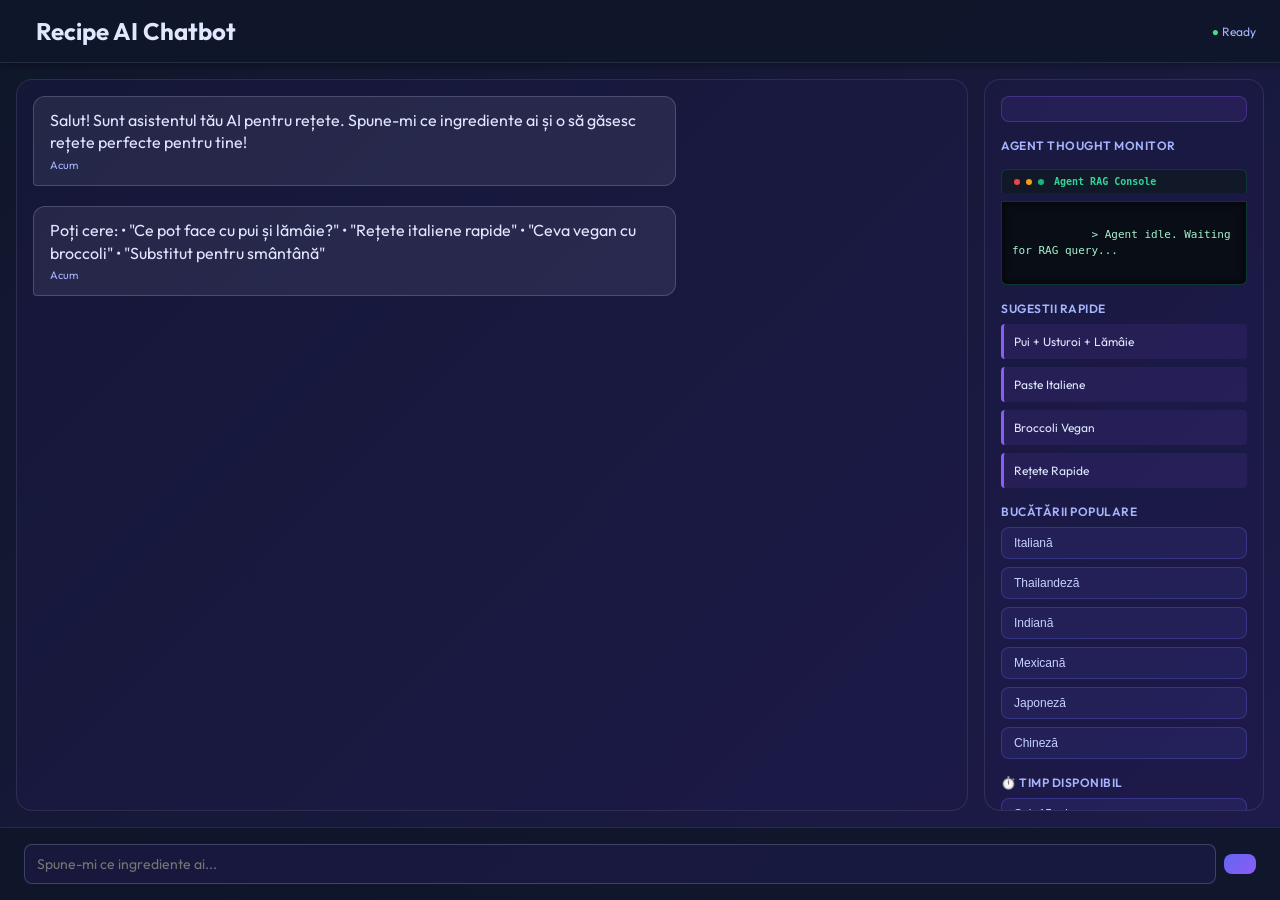
==== commit 433b030d: "fix+feat: fixed javascript unnecessary curly brace + functional local llm, added more context to loc" ====
--- a/frontend/chatbot.html
+++ b/frontend/chatbot.html
@@ -1,693 +1,779 @@
-<!DOCTYPE html>
+<!doctype html>
 <html lang="ro">
-<head>
-  <meta charset="UTF-8" />
-  <meta name="viewport" content="width=device-width, initial-scale=1.0" />
-  <title> Recipe AI Chatbot — RAG Engine</title>
-  <link rel="preconnect" href="https://fonts.googleapis.com" />
-  <link rel="preconnect" href="https://fonts.gstatic.com" crossorigin />
-  <link href="https://fonts.googleapis.com/css2?family=Outfit:wght@300;400;500;600;700;800&display=swap" rel="stylesheet" />
-  <style>
-    * {
-      margin: 0;
-      padding: 0;
-      box-sizing: border-box;
-    }
-
-    body {
-      font-family: "Outfit", sans-serif;
-      background: linear-gradient(135deg, #0f172a 0%, #1e1b4b 100%);
-      color: #e0e7ff;
-      height: 100vh;
-      display: flex;
-      flex-direction: column;
-      overflow: hidden;
-    }
-
-    /* ── Header ──────────────────────────────────────────────────────────── */
-    .chatbot-header {
-      background: rgba(15, 23, 42, 0.9);
-      border-bottom: 1px solid rgba(224, 231, 255, 0.1);
-      padding: 16px 24px;
-      display: flex;
-      align-items: center;
-      gap: 12px;
-      box-shadow: 0 2px 8px rgba(0, 0, 0, 0.3);
-    }
-
-    .chatbot-header h1 {
-      font-size: 24px;
-      font-weight: 700;
-    }
-
-    .chatbot-header .status {
-      font-size: 12px;
-      color: #a5b4fc;
-      margin-left: auto;
-    }
-
-    .status.online::before {
-      content: "● ";
-      color: #4ade80;
-    }
-
-    /* ── Main Chat Area ──────────────────────────────────────────────────── */
-    .chat-container {
-      flex: 1;
-      display: flex;
-      gap: 16px;
-      padding: 16px;
-      overflow: hidden;
-    }
-
-    .chat-messages {
-      flex: 1;
-      background: rgba(30, 27, 75, 0.4);
-      border-radius: 16px;
-      border: 1px solid rgba(224, 231, 255, 0.1);
-      display: flex;
-      flex-direction: column;
-      overflow-y: auto;
-      padding: 16px;
-      gap: 12px;
-    }
-
-    .chat-messages::-webkit-scrollbar {
-      width: 8px;
-    }
-
-    .chat-messages::-webkit-scrollbar-track {
-      background: rgba(224, 231, 255, 0.05);
-      border-radius: 4px;
-    }
-
-    .chat-messages::-webkit-scrollbar-thumb {
-      background: rgba(224, 231, 255, 0.2);
-      border-radius: 4px;
-    }
-
-    .chat-messages::-webkit-scrollbar-thumb:hover {
-      background: rgba(224, 231, 255, 0.3);
-    }
-
-    /* ── Message Bubbles ──────────────────────────────────────────────────── */
-    .message {
-      display: flex;
-      gap: 8px;
-      margin-bottom: 8px;
-      animation: slideIn 0.3s ease-out;
-    }
-
-    @keyframes slideIn {
-      from {
-        opacity: 0;
-        transform: translateY(10px);
-      }
-      to {
-        opacity: 1;
+  <head>
+    <meta charset="UTF-8" />
+    <meta name="viewport" content="width=device-width, initial-scale=1.0" />
+    <title>Recipe AI Chatbot — RAG Engine</title>
+    <link rel="preconnect" href="https://fonts.googleapis.com" />
+    <link rel="preconnect" href="https://fonts.gstatic.com" crossorigin />
+    <link
+      href="https://fonts.googleapis.com/css2?family=Outfit:wght@300;400;500;600;700;800&display=swap"
+      rel="stylesheet"
+    />
+    <style>
+      * {
+        margin: 0;
+        padding: 0;
+        box-sizing: border-box;
+      }
+
+      body {
+        font-family: "Outfit", sans-serif;
+        background: linear-gradient(135deg, #0f172a 0%, #1e1b4b 100%);
+        color: #e0e7ff;
+        height: 100vh;
+        display: flex;
+        flex-direction: column;
+        overflow: hidden;
+      }
+
+      /* ── Header ──────────────────────────────────────────────────────────── */
+      .chatbot-header {
+        background: rgba(15, 23, 42, 0.9);
+        border-bottom: 1px solid rgba(224, 231, 255, 0.1);
+        padding: 16px 24px;
+        display: flex;
+        align-items: center;
+        gap: 12px;
+        box-shadow: 0 2px 8px rgba(0, 0, 0, 0.3);
+      }
+
+      .chatbot-header h1 {
+        font-size: 24px;
+        font-weight: 700;
+      }
+
+      .chatbot-header .status {
+        font-size: 12px;
+        color: #a5b4fc;
+        margin-left: auto;
+      }
+
+      .status.online::before {
+        content: "● ";
+        color: #4ade80;
+      }
+
+      /* ── Main Chat Area ──────────────────────────────────────────────────── */
+      .chat-container {
+        flex: 1;
+        display: flex;
+        gap: 16px;
+        padding: 16px;
+        overflow: hidden;
+      }
+
+      .chat-messages {
+        flex: 1;
+        background: rgba(30, 27, 75, 0.4);
+        border-radius: 16px;
+        border: 1px solid rgba(224, 231, 255, 0.1);
+        display: flex;
+        flex-direction: column;
+        overflow-y: auto;
+        padding: 16px;
+        gap: 12px;
+      }
+
+      .chat-messages::-webkit-scrollbar {
+        width: 8px;
+      }
+
+      .chat-messages::-webkit-scrollbar-track {
+        background: rgba(224, 231, 255, 0.05);
+        border-radius: 4px;
+      }
+
+      .chat-messages::-webkit-scrollbar-thumb {
+        background: rgba(224, 231, 255, 0.2);
+        border-radius: 4px;
+      }
+
+      .chat-messages::-webkit-scrollbar-thumb:hover {
+        background: rgba(224, 231, 255, 0.3);
+      }
+
+      /* ── Message Bubbles ──────────────────────────────────────────────────── */
+      .message {
+        display: flex;
+        gap: 8px;
+        margin-bottom: 8px;
+        animation: slideIn 0.3s ease-out;
+      }
+
+      @keyframes slideIn {
+        from {
+          opacity: 0;
+          transform: translateY(10px);
+        }
+        to {
+          opacity: 1;
+          transform: translateY(0);
+        }
+      }
+
+      .message.user {
+        justify-content: flex-end;
+      }
+
+      .message-bubble {
+        max-width: 70%;
+        padding: 12px 16px;
+        border-radius: 12px;
+        word-wrap: break-word;
+        line-height: 1.4;
+      }
+
+      .message.user .message-bubble {
+        background: linear-gradient(135deg, #6366f1 0%, #8b5cf6 100%);
+        color: white;
+        border-bottom-right-radius: 4px;
+      }
+
+      .message.bot .message-bubble {
+        background: rgba(224, 231, 255, 0.08);
+        border: 1px solid rgba(224, 231, 255, 0.2);
+        border-bottom-left-radius: 4px;
+      }
+
+      .message-meta {
+        font-size: 11px;
+        color: #a5b4fc;
+        margin-top: 4px;
+      }
+
+      /* ── Sidebar (Quick Options) ──────────────────────────────────────────── */
+      .sidebar {
+        width: 280px;
+        background: rgba(30, 27, 75, 0.4);
+        border-radius: 16px;
+        border: 1px solid rgba(224, 231, 255, 0.1);
+        display: flex;
+        flex-direction: column;
+        overflow-y: auto;
+        padding: 16px;
+        gap: 16px;
+      }
+
+      .sidebar::-webkit-scrollbar {
+        width: 6px;
+      }
+
+      .sidebar::-webkit-scrollbar-thumb {
+        background: rgba(224, 231, 255, 0.2);
+        border-radius: 3px;
+      }
+
+      .sidebar-section {
+        display: flex;
+        flex-direction: column;
+        gap: 8px;
+      }
+
+      .sidebar-section h3 {
+        font-size: 12px;
+        font-weight: 600;
+        color: #a5b4fc;
+        text-transform: uppercase;
+        letter-spacing: 0.5px;
+      }
+
+      .quick-btn {
+        padding: 8px 12px;
+        background: rgba(99, 102, 241, 0.1);
+        border: 1px solid rgba(99, 102, 241, 0.3);
+        border-radius: 8px;
+        color: #c7d2fe;
+        font-size: 12px;
+        cursor: pointer;
+        transition: all 0.2s;
+        text-align: left;
+      }
+
+      .quick-btn:hover {
+        background: rgba(99, 102, 241, 0.2);
+        border-color: rgba(99, 102, 241, 0.5);
+        transform: translateX(2px);
+      }
+
+      .suggested-question {
+        padding: 10px;
+        background: rgba(139, 92, 246, 0.1);
+        border-left: 3px solid #8b5cf6;
+        border-radius: 4px;
+        cursor: pointer;
+        transition: all 0.2s;
+        font-size: 12px;
+      }
+
+      .suggested-question:hover {
+        background: rgba(139, 92, 246, 0.2);
+      }
+
+      /* ── Input Area ──────────────────────────────────────────────────────── */
+      .input-container {
+        background: rgba(15, 23, 42, 0.9);
+        border-top: 1px solid rgba(224, 231, 255, 0.1);
+        padding: 16px 24px;
+        display: flex;
+        gap: 8px;
+        align-items: flex-end;
+      }
+
+      .input-wrapper {
+        flex: 1;
+        display: flex;
+        gap: 8px;
+        align-items: center;
+      }
+
+      #chatInput {
+        flex: 1;
+        background: rgba(30, 27, 75, 0.6);
+        border: 1px solid rgba(224, 231, 255, 0.2);
+        border-radius: 8px;
+        padding: 10px 12px;
+        color: #e0e7ff;
+        font-family: "Outfit", sans-serif;
+        font-size: 14px;
+        resize: none;
+        max-height: 100px;
+        transition: all 0.2s;
+      }
+
+      #chatInput:focus {
+        outline: none;
+        border-color: #6366f1;
+        background: rgba(30, 27, 75, 0.8);
+        box-shadow: 0 0 0 3px rgba(99, 102, 241, 0.1);
+      }
+
+      #sendBtn {
+        background: linear-gradient(135deg, #6366f1 0%, #8b5cf6 100%);
+        color: white;
+        border: none;
+        border-radius: 8px;
+        padding: 10px 16px;
+        cursor: pointer;
+        font-weight: 600;
+        transition: all 0.2s;
+        display: flex;
+        align-items: center;
+        justify-content: center;
+      }
+
+      #sendBtn:hover {
+        transform: translateY(-2px);
+        box-shadow: 0 4px 12px rgba(99, 102, 241, 0.3);
+      }
+
+      #sendBtn:active {
         transform: translateY(0);
       }
-    }
-
-    .message.user {
-      justify-content: flex-end;
-    }
-
-    .message-bubble {
-      max-width: 70%;
-      padding: 12px 16px;
-      border-radius: 12px;
-      word-wrap: break-word;
-      line-height: 1.4;
-    }
-
-    .message.user .message-bubble {
-      background: linear-gradient(135deg, #6366f1 0%, #8b5cf6 100%);
-      color: white;
-      border-bottom-right-radius: 4px;
-    }
-
-    .message.bot .message-bubble {
-      background: rgba(224, 231, 255, 0.08);
-      border: 1px solid rgba(224, 231, 255, 0.2);
-      border-bottom-left-radius: 4px;
-    }
-
-    .message-meta {
-      font-size: 11px;
-      color: #a5b4fc;
-      margin-top: 4px;
-    }
-
-    /* ── Sidebar (Quick Options) ──────────────────────────────────────────── */
-    .sidebar {
-      width: 280px;
-      background: rgba(30, 27, 75, 0.4);
-      border-radius: 16px;
-      border: 1px solid rgba(224, 231, 255, 0.1);
-      display: flex;
-      flex-direction: column;
-      overflow-y: auto;
-      padding: 16px;
-      gap: 16px;
-    }
-
-    .sidebar::-webkit-scrollbar {
-      width: 6px;
-    }
-
-    .sidebar::-webkit-scrollbar-thumb {
-      background: rgba(224, 231, 255, 0.2);
-      border-radius: 3px;
-    }
-
-    .sidebar-section {
-      display: flex;
-      flex-direction: column;
-      gap: 8px;
-    }
-
-    .sidebar-section h3 {
-      font-size: 12px;
-      font-weight: 600;
-      color: #a5b4fc;
-      text-transform: uppercase;
-      letter-spacing: 0.5px;
-    }
-
-    .quick-btn {
-      padding: 8px 12px;
-      background: rgba(99, 102, 241, 0.1);
-      border: 1px solid rgba(99, 102, 241, 0.3);
-      border-radius: 8px;
-      color: #c7d2fe;
-      font-size: 12px;
-      cursor: pointer;
-      transition: all 0.2s;
-      text-align: left;
-    }
-
-    .quick-btn:hover {
-      background: rgba(99, 102, 241, 0.2);
-      border-color: rgba(99, 102, 241, 0.5);
-      transform: translateX(2px);
-    }
-
-    .suggested-question {
-      padding: 10px;
-      background: rgba(139, 92, 246, 0.1);
-      border-left: 3px solid #8b5cf6;
-      border-radius: 4px;
-      cursor: pointer;
-      transition: all 0.2s;
-      font-size: 12px;
-    }
-
-    .suggested-question:hover {
-      background: rgba(139, 92, 246, 0.2);
-    }
-
-    /* ── Input Area ──────────────────────────────────────────────────────── */
-    .input-container {
-      background: rgba(15, 23, 42, 0.9);
-      border-top: 1px solid rgba(224, 231, 255, 0.1);
-      padding: 16px 24px;
-      display: flex;
-      gap: 8px;
-      align-items: flex-end;
-    }
-
-    .input-wrapper {
-      flex: 1;
-      display: flex;
-      gap: 8px;
-      align-items: center;
-    }
-
-    #chatInput {
-      flex: 1;
-      background: rgba(30, 27, 75, 0.6);
-      border: 1px solid rgba(224, 231, 255, 0.2);
-      border-radius: 8px;
-      padding: 10px 12px;
-      color: #e0e7ff;
-      font-family: "Outfit", sans-serif;
-      font-size: 14px;
-      resize: none;
-      max-height: 100px;
-      transition: all 0.2s;
-    }
-
-    #chatInput:focus {
-      outline: none;
-      border-color: #6366f1;
-      background: rgba(30, 27, 75, 0.8);
-      box-shadow: 0 0 0 3px rgba(99, 102, 241, 0.1);
-    }
-
-    #sendBtn {
-      background: linear-gradient(135deg, #6366f1 0%, #8b5cf6 100%);
-      color: white;
-      border: none;
-      border-radius: 8px;
-      padding: 10px 16px;
-      cursor: pointer;
-      font-weight: 600;
-      transition: all 0.2s;
-      display: flex;
-      align-items: center;
-      justify-content: center;
-    }
-
-    #sendBtn:hover {
-      transform: translateY(-2px);
-      box-shadow: 0 4px 12px rgba(99, 102, 241, 0.3);
-    }
-
-    #sendBtn:active {
-      transform: translateY(0);
-    }
-
-    #sendBtn:disabled {
-      opacity: 0.5;
-      cursor: not-allowed;
-    }
-
-    /* ── Recipe Card ──────────────────────────────────────────────────────── */
-    .recipe-card {
-      background: rgba(99, 102, 241, 0.1);
-      border: 1px solid rgba(99, 102, 241, 0.3);
-      border-radius: 8px;
-      padding: 12px;
-      margin-top: 8px;
-      font-size: 13px;
-    }
-
-    .recipe-card .title {
-      font-weight: 600;
-      color: #c7d2fe;
-      margin-bottom: 6px;
-    }
-
-    .recipe-card .meta {
-      display: flex;
-      gap: 12px;
-      font-size: 11px;
-      color: #a5b4fc;
-      margin-bottom: 6px;
-    }
-
-    .recipe-card .meta span {
-      display: flex;
-      align-items: center;
-      gap: 3px;
-    }
-
-    .recipe-card .ingredients {
-      color: #cbd5e1;
-      margin: 6px 0;
-    }
-
-    .recipe-card .ingredients strong {
-      color: #c7d2fe;
-    }
-
-    .recipe-card .instructions {
-      color: #cbd5e1;
-      margin-top: 6px;
-      line-height: 1.3;
-    }
-
-    .recipe-card .match-score {
-      margin-top: 8px;
-      font-size: 11px;
-      color: #4ade80;
-    }
-
-    /* ── Typing Indicator ──────────────────────────────────────────────────── */
-    .typing-indicator {
-      display: flex;
-      gap: 4px;
-      padding: 8px;
-    }
-
-    .typing-dot {
-      width: 6px;
-      height: 6px;
-      background: #a5b4fc;
-      border-radius: 50%;
-      animation: typing 1.4s infinite;
-    }
-
-    .typing-dot:nth-child(2) {
-      animation-delay: 0.2s;
-    }
-
-    .typing-dot:nth-child(3) {
-      animation-delay: 0.4s;
-    }
-
-    @keyframes typing {
-      0%, 60%, 100% {
-        opacity: 0.3;
-      }
-      30% {
-        opacity: 1;
-      }
-    }
-
-    /* ── Stats Bar ──────────────────────────────────────────────────────── */
-    .stats-bar {
-      display: grid;
-      grid-template-columns: 1fr 1fr;
-      gap: 8px;
-      padding: 12px;
-      background: rgba(139, 92, 246, 0.1);
-      border-radius: 8px;
-      border: 1px solid rgba(139, 92, 246, 0.3);
-      font-size: 11px;
-    }
-
-    .stat-item {
-      display: flex;
-      flex-direction: column;
-      gap: 2px;
-    }
-
-    .stat-label {
-      color: #a5b4fc;
-    }
-
-    /* ── Agent Terminal ──────────────────────────────────────────────────────── */
-    .agent-terminal-header {
-      display: flex;
-      align-items: center;
-      background: #111827;
-      border: 1px solid rgba(16, 185, 129, 0.2);
-      border-bottom: none;
-      border-top-left-radius: 6px;
-      border-top-right-radius: 6px;
-      padding: 6px 12px;
-      font-size: 10px;
-      color: #34d399;
-      font-family: monospace;
-      font-weight: 600;
-      gap: 6px;
-      margin-top: 8px;
-    }
-    .agent-terminal-dot {
-      width: 6px;
-      height: 6px;
-      border-radius: 50%;
-      background: #ef4444;
-    }
-    .agent-terminal-dot:nth-child(2) { background: #f59e0b; }
-    .agent-terminal-dot:nth-child(3) { background: #10b981; }
-
-    .agent-terminal {
-      background: #090d16;
-      border: 1px solid rgba(16, 185, 129, 0.25);
-      border-bottom-left-radius: 6px;
-      border-bottom-right-radius: 6px;
-      padding: 10px;
-      font-family: monospace;
-      font-size: 11px;
-      color: #a7f3d0;
-      max-height: 180px;
-      overflow-y: auto;
-      line-height: 1.4;
-      box-shadow: inset 0 0 10px rgba(0,0,0,0.8);
-      white-space: pre-wrap;
-    }
-    .agent-terminal-line {
-      margin-bottom: 2px;
-      opacity: 0.95;
-    }
-
-    /* ── Nutrition Label ──────────────────────────────────────────────────────── */
-    .nutrition-grid {
-      display: grid;
-      grid-template-columns: repeat(4, 1fr);
-      gap: 6px;
-      background: rgba(255, 255, 255, 0.02);
-      border: 1px solid rgba(255, 255, 255, 0.08);
-      border-radius: 8px;
-      padding: 8px;
-      margin-top: 8px;
-      text-align: center;
-    }
-    .nutrition-item {
-      display: flex;
-      flex-direction: column;
-    }
-    .nutrition-val {
-      font-size: 0.9rem;
-      font-weight: 700;
-      color: #e0e7ff;
-    }
-    .nutrition-lbl {
-      font-size: 0.65rem;
-      color: #a5b4fc;
-      text-transform: uppercase;
-    }
-
-    /* ── Flavor Profile ───────────────────────────────────────────────────────── */
-    .flavor-profile-grid {
-      display: grid;
-      grid-template-columns: 1fr 1fr;
-      gap: 8px 12px;
-      background: rgba(255, 255, 255, 0.02);
-      border: 1px solid rgba(255, 255, 255, 0.06);
-      border-radius: 8px;
-      padding: 10px;
-      margin-top: 8px;
-    }
-    .flavor-profile-item {
-      display: flex;
-      flex-direction: column;
-      gap: 2px;
-    }
-    .flavor-profile-header {
-      display: flex;
-      justify-content: space-between;
-      font-size: 0.7rem;
-    }
-    .flavor-profile-name { color: #e0e7ff; }
-    .flavor-profile-pct { color: #a5b4fc; font-weight: 600; }
-    .flavor-bar-bg {
-      height: 4px;
-      background: rgba(255, 255, 255, 0.08);
-      border-radius: 20px;
-      overflow: hidden;
-    }
-    .flavor-bar-fill {
-      height: 100%;
-      border-radius: 20px;
-      transition: width 0.8s ease-in-out;
-    }
-    .fill-sweet { background: linear-gradient(to right, #f43f5e, #fb7185); }
-    .fill-sour { background: linear-gradient(to right, #eab308, #fef08a); }
-    .fill-salty { background: linear-gradient(to right, #3b82f6, #60a5fa); }
-    .fill-spicy { background: linear-gradient(to right, #f97316, #fb923c); }
-    .fill-creamy { background: linear-gradient(to right, #a855f7, #c084fc); }
-    .fill-umami { background: linear-gradient(to right, #10b981, #34d399); }
-
-    /* ── Plating & Pairing ────────────────────────────────────────────────────── */
-    .plating-box {
-      background: rgba(6, 182, 212, 0.04);
-      border-left: 2px solid #06b6d4;
-      padding: 8px;
-      border-radius: 4px;
-      font-size: 0.8rem;
-      color: #cbd5e1;
-      line-height: 1.4;
-      margin-top: 6px;
-    }
-    .pairing-box {
-      background: rgba(245, 158, 11, 0.04);
-      border-left: 2px solid #f59e0b;
-      padding: 8px;
-      border-radius: 4px;
-      font-size: 0.8rem;
-      color: #cbd5e1;
-      line-height: 1.4;
-      margin-top: 6px;
-    }
-
-    /* ── Collapsibles & Accordions ────────────────────────────────────────────── */
-    .collapsible { overflow: hidden; max-height: 0; transition: max-height 0.35s ease; }
-    .collapsible.open { max-height: 1000px; }
-    .toggle-header { cursor: pointer; user-select: none; display: flex; align-items: center; justify-content: space-between; }
-    .toggle-header .toggle-icon { font-size: 10px; color: #a5b4fc; transition: transform 0.25s; }
-    .toggle-header.open .toggle-icon { transform: rotate(180deg); }
-
-    /* ── Chat Suggestions ─────────────────────────────────────────────────────── */
-    .suggestions-row-chat {
-      display: flex;
-      flex-wrap: wrap;
-      gap: 6px;
-      margin-top: 8px;
-    }
-    .chat-sugg-btn {
-      padding: 6px 12px;
-      background: rgba(99, 102, 241, 0.15);
-      border: 1px solid rgba(99, 102, 241, 0.3);
-      border-radius: 20px;
-      color: #c7d2fe;
-      font-size: 11px;
-      cursor: pointer;
-      transition: all 0.2s;
-    }
-    .chat-sugg-btn:hover {
-      background: rgba(99, 102, 241, 0.3);
-      transform: translateY(-1px);
-    }
-  </style>
-</head>
-<body>
-  <!-- ── Header ──────────────────────────────────────────────────────────── -->
-  <div class="chatbot-header">
-    <span style="font-size: 28px;">🍳</span>
-    <h1>Recipe AI Chatbot</h1>
-    <span class="status online">Ready</span>
-  </div>
-
-  <!-- ── Main Content ──────────────────────────────────────────────────────── -->
-  <div class="chat-container">
-    <!-- Chat Messages -->
-    <div class="chat-messages" id="chatMessages">
-      <div class="message bot">
-        <div class="message-bubble">
-           Hi! I am your AI recipe assistant. Tell me what ingredients you have, and I will find the perfect recipes for you!
-          <div class="message-meta">Now</div>
+
+      #sendBtn:disabled {
+        opacity: 0.5;
+        cursor: not-allowed;
+      }
+
+      /* ── Recipe Card ──────────────────────────────────────────────────────── */
+      .recipe-card {
+        background: rgba(99, 102, 241, 0.1);
+        border: 1px solid rgba(99, 102, 241, 0.3);
+        border-radius: 8px;
+        padding: 12px;
+        margin-top: 8px;
+        font-size: 13px;
+      }
+
+      .recipe-card .title {
+        font-weight: 600;
+        color: #c7d2fe;
+        margin-bottom: 6px;
+      }
+
+      .recipe-card .meta {
+        display: flex;
+        gap: 12px;
+        font-size: 11px;
+        color: #a5b4fc;
+        margin-bottom: 6px;
+      }
+
+      .recipe-card .meta span {
+        display: flex;
+        align-items: center;
+        gap: 3px;
+      }
+
+      .recipe-card .ingredients {
+        color: #cbd5e1;
+        margin: 6px 0;
+      }
+
+      .recipe-card .ingredients strong {
+        color: #c7d2fe;
+      }
+
+      .recipe-card .instructions {
+        color: #cbd5e1;
+        margin-top: 6px;
+        line-height: 1.3;
+      }
+
+      .recipe-card .match-score {
+        margin-top: 8px;
+        font-size: 11px;
+        color: #4ade80;
+      }
+
+      /* ── Typing Indicator ──────────────────────────────────────────────────── */
+      .typing-indicator {
+        display: flex;
+        gap: 4px;
+        padding: 8px;
+      }
+
+      .typing-dot {
+        width: 6px;
+        height: 6px;
+        background: #a5b4fc;
+        border-radius: 50%;
+        animation: typing 1.4s infinite;
+      }
+
+      .typing-dot:nth-child(2) {
+        animation-delay: 0.2s;
+      }
+
+      .typing-dot:nth-child(3) {
+        animation-delay: 0.4s;
+      }
+
+      @keyframes typing {
+        0%,
+        60%,
+        100% {
+          opacity: 0.3;
+        }
+        30% {
+          opacity: 1;
+        }
+      }
+
+      /* ── Stats Bar ──────────────────────────────────────────────────────── */
+      .stats-bar {
+        display: grid;
+        grid-template-columns: 1fr 1fr;
+        gap: 8px;
+        padding: 12px;
+        background: rgba(139, 92, 246, 0.1);
+        border-radius: 8px;
+        border: 1px solid rgba(139, 92, 246, 0.3);
+        font-size: 11px;
+      }
+
+      .stat-item {
+        display: flex;
+        flex-direction: column;
+        gap: 2px;
+      }
+
+      .stat-label {
+        color: #a5b4fc;
+      }
+
+      /* ── Agent Terminal ──────────────────────────────────────────────────────── */
+      .agent-terminal-header {
+        display: flex;
+        align-items: center;
+        background: #111827;
+        border: 1px solid rgba(16, 185, 129, 0.2);
+        border-bottom: none;
+        border-top-left-radius: 6px;
+        border-top-right-radius: 6px;
+        padding: 6px 12px;
+        font-size: 10px;
+        color: #34d399;
+        font-family: monospace;
+        font-weight: 600;
+        gap: 6px;
+        margin-top: 8px;
+      }
+      .agent-terminal-dot {
+        width: 6px;
+        height: 6px;
+        border-radius: 50%;
+        background: #ef4444;
+      }
+      .agent-terminal-dot:nth-child(2) {
+        background: #f59e0b;
+      }
+      .agent-terminal-dot:nth-child(3) {
+        background: #10b981;
+      }
+
+      .agent-terminal {
+        background: #090d16;
+        border: 1px solid rgba(16, 185, 129, 0.25);
+        border-bottom-left-radius: 6px;
+        border-bottom-right-radius: 6px;
+        padding: 10px;
+        font-family: monospace;
+        font-size: 11px;
+        color: #a7f3d0;
+        max-height: 180px;
+        overflow-y: auto;
+        line-height: 1.4;
+        box-shadow: inset 0 0 10px rgba(0, 0, 0, 0.8);
+        white-space: pre-wrap;
+      }
+      .agent-terminal-line {
+        margin-bottom: 2px;
+        opacity: 0.95;
+      }
+
+      /* ── Nutrition Label ──────────────────────────────────────────────────────── */
+      .nutrition-grid {
+        display: grid;
+        grid-template-columns: repeat(4, 1fr);
+        gap: 6px;
+        background: rgba(255, 255, 255, 0.02);
+        border: 1px solid rgba(255, 255, 255, 0.08);
+        border-radius: 8px;
+        padding: 8px;
+        margin-top: 8px;
+        text-align: center;
+      }
+      .nutrition-item {
+        display: flex;
+        flex-direction: column;
+      }
+      .nutrition-val {
+        font-size: 0.9rem;
+        font-weight: 700;
+        color: #e0e7ff;
+      }
+      .nutrition-lbl {
+        font-size: 0.65rem;
+        color: #a5b4fc;
+        text-transform: uppercase;
+      }
+
+      /* ── Flavor Profile ───────────────────────────────────────────────────────── */
+      .flavor-profile-grid {
+        display: grid;
+        grid-template-columns: 1fr 1fr;
+        gap: 8px 12px;
+        background: rgba(255, 255, 255, 0.02);
+        border: 1px solid rgba(255, 255, 255, 0.06);
+        border-radius: 8px;
+        padding: 10px;
+        margin-top: 8px;
+      }
+      .flavor-profile-item {
+        display: flex;
+        flex-direction: column;
+        gap: 2px;
+      }
+      .flavor-profile-header {
+        display: flex;
+        justify-content: space-between;
+        font-size: 0.7rem;
+      }
+      .flavor-profile-name {
+        color: #e0e7ff;
+      }
+      .flavor-profile-pct {
+        color: #a5b4fc;
+        font-weight: 600;
+      }
+      .flavor-bar-bg {
+        height: 4px;
+        background: rgba(255, 255, 255, 0.08);
+        border-radius: 20px;
+        overflow: hidden;
+      }
+      .flavor-bar-fill {
+        height: 100%;
+        border-radius: 20px;
+        transition: width 0.8s ease-in-out;
+      }
+      .fill-sweet {
+        background: linear-gradient(to right, #f43f5e, #fb7185);
+      }
+      .fill-sour {
+        background: linear-gradient(to right, #eab308, #fef08a);
+      }
+      .fill-salty {
+        background: linear-gradient(to right, #3b82f6, #60a5fa);
+      }
+      .fill-spicy {
+        background: linear-gradient(to right, #f97316, #fb923c);
+      }
+      .fill-creamy {
+        background: linear-gradient(to right, #a855f7, #c084fc);
+      }
+      .fill-umami {
+        background: linear-gradient(to right, #10b981, #34d399);
+      }
+
+      /* ── Plating & Pairing ────────────────────────────────────────────────────── */
+      .plating-box {
+        background: rgba(6, 182, 212, 0.04);
+        border-left: 2px solid #06b6d4;
+        padding: 8px;
+        border-radius: 4px;
+        font-size: 0.8rem;
+        color: #cbd5e1;
+        line-height: 1.4;
+        margin-top: 6px;
+      }
+      .pairing-box {
+        background: rgba(245, 158, 11, 0.04);
+        border-left: 2px solid #f59e0b;
+        padding: 8px;
+        border-radius: 4px;
+        font-size: 0.8rem;
+        color: #cbd5e1;
+        line-height: 1.4;
+        margin-top: 6px;
+      }
+
+      /* ── Collapsibles & Accordions ────────────────────────────────────────────── */
+      .collapsible {
+        overflow: hidden;
+        max-height: 0;
+        transition: max-height 0.35s ease;
+      }
+      .collapsible.open {
+        max-height: 1000px;
+      }
+      .toggle-header {
+        cursor: pointer;
+        user-select: none;
+        display: flex;
+        align-items: center;
+        justify-content: space-between;
+      }
+      .toggle-header .toggle-icon {
+        font-size: 10px;
+        color: #a5b4fc;
+        transition: transform 0.25s;
+      }
+      .toggle-header.open .toggle-icon {
+        transform: rotate(180deg);
+      }
+
+      /* ── Chat Suggestions ─────────────────────────────────────────────────────── */
+      .suggestions-row-chat {
+        display: flex;
+        flex-wrap: wrap;
+        gap: 6px;
+        margin-top: 8px;
+      }
+      .chat-sugg-btn {
+        padding: 6px 12px;
+        background: rgba(99, 102, 241, 0.15);
+        border: 1px solid rgba(99, 102, 241, 0.3);
+        border-radius: 20px;
+        color: #c7d2fe;
+        font-size: 11px;
+        cursor: pointer;
+        transition: all 0.2s;
+      }
+      .chat-sugg-btn:hover {
+        background: rgba(99, 102, 241, 0.3);
+        transform: translateY(-1px);
+      }
+    </style>
+  </head>
+  <body>
+    <!-- ── Header ──────────────────────────────────────────────────────────── -->
+    <div class="chatbot-header">
+      <span style="font-size: 28px"></span>
+      <h1>Recipe AI Chatbot</h1>
+      <span class="status online">Ready</span>
+    </div>
+
+    <!-- ── Main Content ──────────────────────────────────────────────────────── -->
+    <div class="chat-container">
+      <!-- Chat Messages -->
+      <div class="chat-messages" id="chatMessages">
+        <div class="message bot">
+          <div class="message-bubble">
+            Salut! Sunt asistentul tău AI pentru rețete. Spune-mi ce ingrediente
+            ai și o să găsesc rețete perfecte pentru tine!
+            <div class="message-meta">Acum</div>
+          </div>
+        </div>
+        <div class="message bot">
+          <div class="message-bubble">
+            Poți cere: • "Ce pot face cu pui și lămâie?" • "Rețete italiene
+            rapide" • "Ceva vegan cu broccoli" • "Substitut pentru smântână"
+            <div class="message-meta">Acum</div>
+          </div>
         </div>
       </div>
-      <div class="message bot">
-        <div class="message-bubble">
-           You can ask for:
-          • "What can I make with chicken and lemon?"
-          • "Quick Italian recipes"
-          • "Something vegan with broccoli"
-          • "Substitute for sour cream"
-          <div class="message-meta">Now</div>
+
+      <!-- Sidebar -->
+      <div class="sidebar">
+        <div class="stats-bar" id="statsBar"></div>
+
+        <!-- Agent activity monitor terminal inside chatbot sidebar -->
+        <div class="sidebar-section">
+          <h3>Agent Thought Monitor</h3>
+          <div class="agent-terminal-header">
+            <div class="agent-terminal-dot"></div>
+            <div class="agent-terminal-dot"></div>
+            <div class="agent-terminal-dot"></div>
+            <span style="margin-left: 4px">Agent RAG Console</span>
+          </div>
+          <div class="agent-terminal" id="agentTerminal">
+            > Agent idle. Waiting for RAG query...
+          </div>
+        </div>
+
+        <div class="sidebar-section">
+          <h3>Sugestii Rapide</h3>
+          <div
+            class="suggested-question"
+            onclick="
+              askQuestion('Ce mâncări pot face cu pui, usturoi și lămâie?')
+            "
+          >
+            Pui + Usturoi + Lămâie
+          </div>
+          <div
+            class="suggested-question"
+            onclick="askQuestion('Rețete italiene cu paste și roșii')"
+          >
+            Paste Italiene
+          </div>
+          <div
+            class="suggested-question"
+            onclick="askQuestion('Rețete vegane cu broccoli și ciuperci')"
+          >
+            Broccoli Vegan
+          </div>
+          <div
+            class="suggested-question"
+            onclick="askQuestion('Rețete rapide sub 30 de minute')"
+          >
+            Rețete Rapide
+          </div>
+        </div>
+
+        <div class="sidebar-section">
+          <h3>Bucătării Populare</h3>
+          <button class="quick-btn" onclick="filterByCuisine('Italian')">
+            Italiană
+          </button>
+          <button class="quick-btn" onclick="filterByCuisine('Thai')">
+            Thailandeză
+          </button>
+          <button class="quick-btn" onclick="filterByCuisine('Indian')">
+            Indiană
+          </button>
+          <button class="quick-btn" onclick="filterByCuisine('Mexican')">
+            Mexicană
+          </button>
+          <button class="quick-btn" onclick="filterByCuisine('Japanese')">
+            Japoneză
+          </button>
+          <button class="quick-btn" onclick="filterByCuisine('Chinese')">
+            Chineză
+          </button>
+        </div>
+
+        <div class="sidebar-section">
+          <h3>⏱️ Timp Disponibil</h3>
+          <button class="quick-btn" onclick="filterByTime(15)">
+            Sub 15 min
+          </button>
+          <button class="quick-btn" onclick="filterByTime(30)">
+            Sub 30 min
+          </button>
+          <button class="quick-btn" onclick="filterByTime(60)">
+            Sub 1 oră
+          </button>
+          <button class="quick-btn" onclick="filterByTime(999)">
+            Orice timp
+          </button>
+        </div>
+
+        <div class="sidebar-section">
+          <h3>Dificultate</h3>
+          <button class="quick-btn" onclick="filterByDifficulty('Easy')">
+            Ușor
+          </button>
+          <button class="quick-btn" onclick="filterByDifficulty('Medium')">
+            Mediu
+          </button>
+          <button class="quick-btn" onclick="filterByDifficulty('Hard')">
+            Dificil
+          </button>
         </div>
       </div>
     </div>
 
-    <!-- Sidebar -->
-    <div class="sidebar">
-      <div class="stats-bar" id="statsBar"></div>
-
-      <!-- Agent activity monitor terminal inside chatbot sidebar -->
-      <div class="sidebar-section">
-        <h3> Agent Thought Monitor</h3>
-        <div class="agent-terminal-header">
-          <div class="agent-terminal-dot"></div>
-          <div class="agent-terminal-dot"></div>
-          <div class="agent-terminal-dot"></div>
-          <span style="margin-left:4px;">Agent RAG Console</span>
-        </div>
-        <div class="agent-terminal" id="agentTerminal">
-          > Agent idle. Waiting for RAG query...
-        </div>
-      </div>
-
-      <div class="sidebar-section">
-        <h3> Quick Suggestions</h3>
-        <div class="suggested-question" onclick="askQuestion('What dishes can I make with chicken, garlic, and lemon?')">
-           Chicken + Garlic + Lemon
-        </div>
-        <div class="suggested-question" onclick="askQuestion('Italian recipes with pasta and tomatoes')">
-           Italian Pasta
-        </div>
-        <div class="suggested-question" onclick="askQuestion('Vegan recipes with broccoli and mushrooms')">
-           Vegan Broccoli
-        </div>
-        <div class="suggested-question" onclick="askQuestion('Quick recipes under 30 minutes')">
-           Quick Recipes
-        </div>
-      </div>
-
-      <div class="sidebar-section">
-        <h3> Popular Cuisines</h3>
-        <button class="quick-btn" onclick="filterByCuisine('Italian')"> Italian</button>
-        <button class="quick-btn" onclick="filterByCuisine('Thai')"> Thai</button>
-        <button class="quick-btn" onclick="filterByCuisine('Indian')"> Indian</button>
-        <button class="quick-btn" onclick="filterByCuisine('Mexican')"> Mexican</button>
-        <button class="quick-btn" onclick="filterByCuisine('Japanese')"> Japanese</button>
-        <button class="quick-btn" onclick="filterByCuisine('Chinese')"> Chinese</button>
-      </div>
-
-      <div class="sidebar-section">
-        <h3>⏱️ Available Time</h3>
-        <button class="quick-btn" onclick="filterByTime(15)"> Under 15 min</button>
-        <button class="quick-btn" onclick="filterByTime(30)"> Under 30 min</button>
-        <button class="quick-btn" onclick="filterByTime(60)"> Under 1 hour</button>
-        <button class="quick-btn" onclick="filterByTime(999)"> Any time</button>
-      </div>
-
-      <div class="sidebar-section">
-        <h3> Difficulty</h3>
-        <button class="quick-btn" onclick="filterByDifficulty('Easy')"> Easy</button>
-        <button class="quick-btn" onclick="filterByDifficulty('Medium')"> Medium</button>
-        <button class="quick-btn" onclick="filterByDifficulty('Hard')"> Hard</button>
+    <!-- ── Input Area ──────────────────────────────────────────────────────── -->
+    <div class="input-container">
+      <div class="input-wrapper">
+        <textarea
+          id="chatInput"
+          placeholder="Spune-mi ce ingrediente ai..."
+          rows="1"
+        ></textarea>
+        <button id="sendBtn" onclick="sendMessage()"></button>
       </div>
     </div>
-  </div>
-
-  <!-- ── Input Area ──────────────────────────────────────────────────────── -->
-  <div class="input-container">
-    <div class="input-wrapper">
-      <textarea id="chatInput" placeholder="Tell me what ingredients you have..." rows="1"></textarea>
-      <button id="sendBtn" onclick="sendMessage()"></button>
-    </div>
-  </div>
-
-  <script>
-    const chatMessages = document.getElementById("chatMessages");
-    const chatInput = document.getElementById("chatInput");
-    const sendBtn = document.getElementById("sendBtn");
-    const statsBar = document.getElementById("statsBar");
-
-    window.addEventListener("message", (e) => {
-      if (e.data && e.data.action === "suggestRecipe") {
-        chatInput.value = e.data.query;
-        chatInput.focus();
-        if (typeof sendMessage === "function") {
-          sendMessage();
+
+    <script>
+      const chatMessages = document.getElementById("chatMessages");
+      const chatInput = document.getElementById("chatInput");
+      const sendBtn = document.getElementById("sendBtn");
+      const statsBar = document.getElementById("statsBar");
+
+      window.addEventListener("message", (e) => {
+        if (e.data && e.data.action === "suggestRecipe") {
+          chatInput.value = e.data.query;
+          chatInput.focus();
+          if (typeof sendMessage === "function") {
+            sendMessage();
+          }
         }
-      }
-    });
-
-    let currentFilters = {
-      cuisine: null,
-      maxTime: null,
-      difficulty: null,
-    };
-
-    // ── Initialize ──────────────────────────────────────────────────────────
-    async function initializeChatbot() {
-      try {
-        const stats = await fetch("/api/stats").then(r => r.json());
-        displayStats(stats);
-      } catch (error) {
-        console.error("Failed to load stats:", error);
-      }
-    }
-
-    // ── Display Stats ──────────────────────────────────────────────────────
-    function displayStats(stats) {
-      statsBar.innerHTML = `
+      });
+
+      let currentFilters = {
+        cuisine: null,
+        maxTime: null,
+        difficulty: null,
+      };
+
+      // ── Initialize ──────────────────────────────────────────────────────────
+      async function initializeChatbot() {
+        try {
+          const stats = await fetch("/api/stats").then((r) => r.json());
+          displayStats(stats);
+        } catch (error) {
+          console.error("Failed to load stats:", error);
+        }
+      }
+
+      // ── Display Stats ──────────────────────────────────────────────────────
+      function displayStats(stats) {
+        statsBar.innerHTML = `
         <div class="stat-item">
-          <span class="stat-label">️ Recipes</span>
+          <span class="stat-label">️ Rețete</span>
           <span class="stat-value">${stats.total_recipes}</span>
         </div>
         <div class="stat-item">
-          <span class="stat-label"> Cuisines</span>
+          <span class="stat-label"> Bucătării</span>
           <span class="stat-value">${stats.cuisines}</span>
         </div>
         <div class="stat-item">
-          <span class="stat-label"> Words</span>
+          <span class="stat-label"> Cuvinte</span>
           <span class="stat-value">${stats.vocabulary_size}</span>
         </div>
         <div class="stat-item">
@@ -695,57 +781,81 @@
           <span class="stat-value">RAG v2</span>
         </div>
       `;
-    }
-
-    // ── Helper escape function ─────────────────────────────────────────────
-    function esc(str) {
-      if (typeof str !== 'string') return '';
-      return str
-        .replace(/&/g, '&amp;')
-        .replace(/</g, '&lt;')
-        .replace(/>/g, '&gt;')
-        .replace(/"/g, '&quot;');
-    }
-
-    // ── Render inline recipe card for chat ──────────────────────────────────
-    function renderChatRecipeCard(recipe, idx) {
-      const uniqueId = `chat-rec-${Date.now()}-${idx}`;
-      const nutr = recipe.nutrition || { calories: 340, protein: '12g', carbs: '40g', fat: '10g' };
-      const flav = recipe.flavor_percentages || { sweet: 20, sour: 20, salty: 20, spicy: 10, creamy: 15, umami: 15 };
-      
-      const steps = recipe.steps || [];
-      const stepsHTML = steps.map((s, i) => `
+      }
+
+      // ── Helper escape function ─────────────────────────────────────────────
+      function esc(str) {
+        if (typeof str !== "string") return "";
+        return str
+          .replace(/&/g, "&amp;")
+          .replace(/</g, "&lt;")
+          .replace(/>/g, "&gt;")
+          .replace(/"/g, "&quot;");
+      }
+
+      // ── Render inline recipe card for chat ──────────────────────────────────
+      function renderChatRecipeCard(recipe, idx) {
+        const uniqueId = `chat-rec-${Date.now()}-${idx}`;
+        const nutr = recipe.nutrition || {
+          calories: 340,
+          protein: "12g",
+          carbs: "40g",
+          fat: "10g",
+        };
+        const flav = recipe.flavor_percentages || {
+          sweet: 20,
+          sour: 20,
+          salty: 20,
+          spicy: 10,
+          creamy: 15,
+          umami: 15,
+        };
+
+        const steps = recipe.steps || [];
+        const stepsHTML = steps
+          .map(
+            (s, i) => `
         <div class="step-item" style="display:flex; gap:8px; margin-top:4px; align-items:flex-start;">
-          <span class="step-num" style="width:18px; height:18px; font-size:9px; border-radius:50%; background:linear-gradient(135deg, #6366f1, #8b5cf6); display:flex; align-items:center; justify-content:center; color:white; flex-shrink:0; font-weight:700;">${i+1}</span>
+          <span class="step-num" style="width:18px; height:18px; font-size:9px; border-radius:50%; background:linear-gradient(135deg, #6366f1, #8b5cf6); display:flex; align-items:center; justify-content:center; color:white; flex-shrink:0; font-weight:700;">${i + 1}</span>
           <p class="step-text" style="font-size:11px; color:#cbd5e1; line-height:1.4; margin:0;">${esc(s)}</p>
         </div>
-      `).join('');
-      
-      const ingHTML = (recipe.ingredients || []).map(ing => `
+      `,
+          )
+          .join("");
+
+        const ingHTML = (recipe.ingredients || [])
+          .map(
+            (ing) => `
         <span class="ing-chip" style="background:rgba(255,255,255,0.05); border:1px solid rgba(224,231,255,0.15); padding:2px 6px; border-radius:50px; font-size:10px; color:#cbd5e1; display:inline-block; margin:2px;">${esc(ing)}</span>
-      `).join('');
-
-      const platingHTML = recipe.plating_guide ? `
+      `,
+          )
+          .join("");
+
+        const platingHTML = recipe.plating_guide
+          ? `
         <div style="margin-top: 8px;">
           <span style="color:#06b6d4; font-size:9px; font-weight:600; text-transform:uppercase; display:block;"> Chef's Plating Guide</span>
           <div class="plating-box" style="margin-top:2px;">${esc(recipe.plating_guide)}</div>
         </div>
-      ` : '';
-
-      const pairingHTML = recipe.beverage_pairing ? `
+      `
+          : "";
+
+        const pairingHTML = recipe.beverage_pairing
+          ? `
         <div style="margin-top: 8px;">
           <span style="color:#f59e0b; font-size:9px; font-weight:600; text-transform:uppercase; display:block;"> Sommelier Pairing</span>
           <div class="pairing-box" style="margin-top:2px;">${esc(recipe.beverage_pairing)}</div>
         </div>
-      ` : '';
-
-      return `
+      `
+          : "";
+
+        return `
         <div class="recipe-card" style="margin-top: 10px; background: rgba(15,23,42,0.4); border: 1px solid rgba(224,231,255,0.1); border-radius: 12px; padding: 12px; font-size:12px; animation: slideIn 0.3s ease-out;">
-          <div class="title" style="font-weight:700; font-size:13px; color:#c7d2fe; margin-bottom:4px;">🍴 ${esc(recipe.title)}</div>
+          <div class="title" style="font-weight:700; font-size:13px; color:#c7d2fe; margin-bottom:4px;">️ ${esc(recipe.title)}</div>
           <div class="meta" style="display:flex; gap:10px; font-size:10px; color:#a5b4fc; margin-bottom:6px;">
             <span>⏱️ ${recipe.time_minutes || "?"} min</span>
-            <span>🔥 ${recipe.difficulty || "Med."}</span>
-            <span>🌍 ${recipe.cuisine || "?"}</span>
+            <span> ${recipe.difficulty || "Med."}</span>
+            <span> ${recipe.cuisine || "?"}</span>
           </div>
           
           <!-- Nutrition facts label inline -->
@@ -753,49 +863,49 @@
             <div class="nutrition-item"><span class="nutrition-val">${nutr.calories}</span><span class="nutrition-lbl">Kcal</span></div>
             <div class="nutrition-item"><span class="nutrition-val">${nutr.protein}</span><span class="nutrition-lbl">Prot</span></div>
             <div class="nutrition-item"><span class="nutrition-val">${nutr.carbs}</span><span class="nutrition-lbl">Carb</span></div>
-            <div class="nutrition-item"><span class="nutrition-val">${nutr.fat}</span><span class="nutrition-lbl">Fat</span></div>
+            <div class="nutrition-item"><span class="nutrition-val">${nutr.fat}</span><span class="nutrition-lbl">Lipd</span></div>
           </div>
 
           <!-- Collapsible Steps and Details -->
           <div style="margin-top: 8px; border-top:1px solid rgba(224,231,255,0.06); padding-top:4px;">
             <div class="toggle-header" onclick="this.nextElementSibling.classList.toggle('open'); this.classList.toggle('open');" style="cursor:pointer; display:flex; justify-content:space-between; align-items:center; font-size:10px; font-weight:600; color:#a5b4fc; text-transform:uppercase; padding:4px 0;">
-              <span>Show preparation steps</span>
+              <span>Arată pașii de preparare</span>
               <span class="toggle-icon">▼</span>
             </div>
             
             <div class="collapsible">
               <div style="margin-top: 6px;">
-                <strong style="font-size:10px; color:#e0e7ff; display:block; margin-bottom:4px;">Ingredients:</strong>
+                <strong style="font-size:10px; color:#e0e7ff; display:block; margin-bottom:4px;">Ingrediente:</strong>
                 <div>${ingHTML}</div>
               </div>
               
               <div style="margin-top: 8px;">
-                <strong style="font-size:10px; color:#e0e7ff; display:block; margin-bottom:4px;">Directions:</strong>
+                <strong style="font-size:10px; color:#e0e7ff; display:block; margin-bottom:4px;">Mod de preparare:</strong>
                 <div style="display:flex; flex-direction:column; gap:4px; margin-top:4px;">${stepsHTML}</div>
               </div>
 
               <!-- Flavor Profile percentages -->
               <div style="margin-top: 10px; border-top:1px solid rgba(224,231,255,0.06); padding-top:6px;">
-                <strong style="font-size:10px; color:#e0e7ff; display:block; margin-bottom:4px;">Flavor Profile:</strong>
+                <strong style="font-size:10px; color:#e0e7ff; display:block; margin-bottom:4px;">Profil de Arome:</strong>
                 <div class="flavor-profile-grid" style="padding:6px; gap:4px 8px; margin-top:4px;">
                   <div class="flavor-profile-item">
-                    <div class="flavor-profile-header"><span class="flavor-profile-name" style="font-size:9px;">Sweet</span><span class="flavor-profile-pct" style="font-size:9px;">${flav.sweet}%</span></div>
+                    <div class="flavor-profile-header"><span class="flavor-profile-name" style="font-size:9px;">Dulce</span><span class="flavor-profile-pct" style="font-size:9px;">${flav.sweet}%</span></div>
                     <div class="flavor-bar-bg"><div class="flavor-bar-fill fill-sweet" style="width: ${flav.sweet}%"></div></div>
                   </div>
                   <div class="flavor-profile-item">
-                    <div class="flavor-profile-header"><span class="flavor-profile-name" style="font-size:9px;">Sour</span><span class="flavor-profile-pct" style="font-size:9px;">${flav.sour}%</span></div>
+                    <div class="flavor-profile-header"><span class="flavor-profile-name" style="font-size:9px;">Acru</span><span class="flavor-profile-pct" style="font-size:9px;">${flav.sour}%</span></div>
                     <div class="flavor-bar-bg"><div class="flavor-bar-fill fill-sour" style="width: ${flav.sour}%"></div></div>
                   </div>
                   <div class="flavor-profile-item">
-                    <div class="flavor-profile-header"><span class="flavor-profile-name" style="font-size:9px;">Salty</span><span class="flavor-profile-pct" style="font-size:9px;">${flav.salty}%</span></div>
+                    <div class="flavor-profile-header"><span class="flavor-profile-name" style="font-size:9px;">Sărat</span><span class="flavor-profile-pct" style="font-size:9px;">${flav.salty}%</span></div>
                     <div class="flavor-bar-bg"><div class="flavor-bar-fill fill-salty" style="width: ${flav.salty}%"></div></div>
                   </div>
                   <div class="flavor-profile-item">
-                    <div class="flavor-profile-header"><span class="flavor-profile-name" style="font-size:9px;">Spicy</span><span class="flavor-profile-pct" style="font-size:9px;">${flav.spicy}%</span></div>
+                    <div class="flavor-profile-header"><span class="flavor-profile-name" style="font-size:9px;">Iute</span><span class="flavor-profile-pct" style="font-size:9px;">${flav.spicy}%</span></div>
                     <div class="flavor-bar-bg"><div class="flavor-bar-fill fill-spicy" style="width: ${flav.spicy}%"></div></div>
                   </div>
                   <div class="flavor-profile-item">
-                    <div class="flavor-profile-header"><span class="flavor-profile-name" style="font-size:9px;">Creamy</span><span class="flavor-profile-pct" style="font-size:9px;">${flav.creamy}%</span></div>
+                    <div class="flavor-profile-header"><span class="flavor-profile-name" style="font-size:9px;">Cremos</span><span class="flavor-profile-pct" style="font-size:9px;">${flav.creamy}%</span></div>
                     <div class="flavor-bar-bg"><div class="flavor-bar-fill fill-creamy" style="width: ${flav.creamy}%"></div></div>
                   </div>
                   <div class="flavor-profile-item">
@@ -811,261 +921,237 @@
           </div>
         </div>
       `;
-    }
-
-    // ── Send Message ────────────────────────────────────────────────────────
-    async function sendMessage() {
-      const text = chatInput.value.trim();
-      if (!text) return;
-
-      // User message
-      addMessage(text, "user");
-      chatInput.value = "";
-
-      // Typing indicator
-      const typingId = addMessage("...", "bot", true);
-
-      try {
-        console.log(" Sending message to Chat RAG:", text);
-
-        const fetchResponse = await fetch("/api/chat", {
-          method: "POST",
-          headers: { "Content-Type": "application/json" },
-          body: JSON.stringify({ message: text }),
-        });
-
-        console.log(" Response status:", fetchResponse.status);
-
-        if (!fetchResponse.ok) {
-          throw new Error(`HTTP ${fetchResponse.status}: ${fetchResponse.statusText}`);
+      }
+
+      // ── Send Message ────────────────────────────────────────────────────────
+      async function sendMessage() {
+        const text = chatInput.value.trim();
+        if (!text) return;
+
+        // User message
+        addMessage(text, "user");
+        chatInput.value = "";
+
+        // Typing indicator
+        const typingId = addMessage("...", "bot", true);
+
+        try {
+          console.log(" Sending message to Chat RAG:", text);
+
+          const fetchResponse = await fetch("/api/chat", {
+            method: "POST",
+            headers: { "Content-Type": "application/json" },
+            body: JSON.stringify({ message: text }),
+          });
+
+          console.log(" Response status:", fetchResponse.status);
+
+          if (!fetchResponse.ok) {
+            throw new Error(
+              `HTTP ${fetchResponse.status}: ${fetchResponse.statusText}`,
+            );
+          }
+
+          const response = await fetchResponse.json();
+          console.log("RAW RESPONSE OBJECT:", JSON.stringify(response));
+          console.log(" Chatbot Response:", response.response);
+          let answer=response.response.toString();
+          answer = answer
+          .replace(/\*\*(.*?)\*\*/g, "<b>$1</b>")
+          .replace(/\n/g, "<br>");
+
+          removeMessage(typingId);
+
+          // ── Render Agent Terminal Logs ──────────────────────────────────────
+          const agentTerminal = document.getElementById("agentTerminal");
+          if (
+            response.agent_logs &&
+            response.agent_logs.length > 0 &&
+            agentTerminal
+          ) {
+            agentTerminal.innerHTML = "";
+            response.agent_logs.forEach((log) => {
+              const line = document.createElement("div");
+              line.className = "agent-terminal-line";
+              if (log.includes("") || log.includes("successful")) {
+                line.style.color = "#34d399";
+              } else if (
+                log.includes("️") ||
+                log.includes("too low") ||
+                log.includes("Self-critique")
+              ) {
+                line.style.color = "#fbbf24";
+              } else if (
+                log.includes("Dropped") ||
+                log.includes("Dropping") ||
+                log.includes("Aborting")
+              ) {
+                line.style.color = "#f87171";
+              } else if (log.includes("Iteration")) {
+                line.style.color = "#60a5fa";
+              }
+              line.textContent = `> ${log}`;
+              agentTerminal.appendChild(line);
+            });
+            // Add idle status cursor
+            const idleLine = document.createElement("div");
+            idleLine.innerHTML = `> Agent idle. Waiting...<span class="agent-terminal-cursor"></span>`;
+            agentTerminal.appendChild(idleLine);
+            agentTerminal.scrollTop = agentTerminal.scrollHeight;
+          } else if (agentTerminal) {
+            agentTerminal.innerHTML =
+              "> Agent idle. Quick matched direct query.";
+          }
+
+          // ── Render Response Content ─────────────────────────────────────────
+
+          // ALWAYS show response text
+          addMessage(
+            answer || "No response from server.",
+            "bot",
+            false,
+            true,
+          );
+
+        } catch (error) {
+          console.error("Error during chat interaction:", error);
+          removeMessage(typingId);
+          addMessage(
+            "Sorry, something went wrong while fetching the response. Please try again.",
+            "bot",
+          );
         }
-
-        const response = await fetchResponse.json();
-        console.log(" Chatbot Response:", response);
-
-        removeMessage(typingId);
-
-        // ── Render Agent Terminal Logs ──────────────────────────────────────
-        const agentTerminal = document.getElementById("agentTerminal");
-        if (response.agent_logs && response.agent_logs.length > 0 && agentTerminal) {
-          agentTerminal.innerHTML = "";
-          response.agent_logs.forEach(log => {
-            const line = document.createElement("div");
-            line.className = "agent-terminal-line";
-            if (log.includes("successful")) {
-              line.style.color = "#34d399";
-            } else if (log.includes("too low") || log.includes("Self-critique")) {
-              line.style.color = "#fbbf24";
-            } else if (log.includes("Dropped") || log.includes("Dropping") || log.includes("Aborting")) {
-              line.style.color = "#f87171";
-            } else if (log.includes("Iteration")) {
-              line.style.color = "#60a5fa";
-            }
-            line.textContent = `> ${log}`;
-            agentTerminal.appendChild(line);
-          });
-          // Add idle status cursor
-          const idleLine = document.createElement("div");
-          idleLine.innerHTML = `> Agent idle. Waiting...<span class="agent-terminal-cursor"></span>`;
-          agentTerminal.appendChild(idleLine);
-          agentTerminal.scrollTop = agentTerminal.scrollHeight;
-        } else if (agentTerminal) {
-          agentTerminal.innerHTML = "> Agent idle. Quick matched direct query.";
-        }
-
-        // ── Render Response Content ─────────────────────────────────────────
-        if (response.type === "text" || response.type === "unknown") {
-          addMessage(response.text, "bot", false, false);
-          
-          if (response.tip) {
-            addMessage(` **Chef Tip:**<br/>${response.tip}`, "bot", false, true);
-          }
-        } 
-        else if (response.type === "help" && response.capabilities) {
-          addMessage(response.text, "bot", false, false);
-          let capHtml = `<div style="display:flex; flex-direction:column; gap:6px; margin-top:8px;">`;
-          response.capabilities.forEach(c => {
-            capHtml += `
-              <div class="suggested-question" onclick="askQuestion('${esc(c.example)}')" style="border-left-color:#6366f1;">
-                <strong>${c.icon} ${esc(c.title)}</strong><br/>
-                <span style="color:#cbd5e1; font-size:10px;">Ex: "${esc(c.example)}"</span>
-              </div>
-            `;
-          });
-          capHtml += `</div>`;
-          addMessage(capHtml, "bot", false, true);
-        }
-        else if (response.type === "recipes" && response.recipes) {
-          addMessage(response.text, "bot", false, false);
-          response.recipes.forEach((recipe, idx) => {
-            addMessage(renderChatRecipeCard(recipe, idx), "bot", false, true);
-            try {
-              window.parent.postMessage({ action: "recipeCreated", recipe: recipe }, "*");
-            } catch (err) { console.error(err); }
-          });
-        }
-        else if (response.type === "recipe_detail" && response.recipe) {
-          addMessage(response.text, "bot", false, false);
-          addMessage(renderChatRecipeCard(response.recipe, 0), "bot", false, true);
-          try {
-            window.parent.postMessage({ action: "recipeCreated", recipe: response.recipe }, "*");
-          } catch (err) { console.error(err); }
-        }
-        else if (response.type === "technique") {
-          const techHtml = `
-            <strong>${esc(response.title)}</strong><br/><br/>
-            ${esc(response.text)}
-          `;
-          addMessage(techHtml, "bot", false, true);
-        }
-        else if (response.type === "technique_list" && response.techniques) {
-          addMessage(response.text, "bot", false, false);
-          let pillsHtml = `<div class="suggestions-row-chat">`;
-          response.techniques.forEach(t => {
-            pillsHtml += `<button class="chat-sugg-btn" onclick="askQuestion('What is the ${esc(t.key)} technique?')">${t.emoji} ${esc(t.key)}</button>`;
-          });
-          pillsHtml += `</div>`;
-          addMessage(pillsHtml, "bot", false, true);
-        }
-        else if (response.type === "substitution" && response.substitutions) {
-          addMessage(` **${esc(response.title)}**<br/>${esc(response.text)}`, "bot", false, true);
-          let subsHtml = `<div style="display:flex; flex-direction:column; gap:6px; margin-top:8px;">`;
-          response.substitutions.forEach(s => {
-            subsHtml += `
-              <div style="background:rgba(255,255,255,0.03); border:1px solid rgba(224,231,255,0.1); border-radius:8px; padding:8px; font-size:11px;">
-                <strong style="color:#c7d2fe;">${esc(s.sub)}</strong> (Ratio: ${esc(s.ratio)})<br/>
-                <span style="color:#cbd5e1; font-size:10px;">Best for: ${esc(s.best_for)}</span>
-              </div>
-            `;
-          });
-          subsHtml += `</div>`;
-          addMessage(subsHtml, "bot", false, true);
-        }
-        else if (response.type === "substitution_list" && response.available) {
-          addMessage(response.text, "bot", false, false);
-          let pillsHtml = `<div class="suggestions-row-chat">`;
-          response.available.forEach(s => {
-            pillsHtml += `<button class="chat-sugg-btn" onclick="askQuestion('What can I use instead of ${esc(s.key)}?')">${s.emoji} ${esc(s.key)}</button>`;
-          });
-          pillsHtml += `</div>`;
-          addMessage(pillsHtml, "bot", false, true);
-        }
-
-        // Render suggestions if available
-        if (response.suggestions && response.suggestions.length > 0) {
-          let suggsHtml = `<div class="suggestions-row-chat" style="margin-top:10px; border-top:1px solid rgba(224,231,255,0.06); padding-top:6px;">`;
-          response.suggestions.forEach(s => {
-            suggsHtml += `<button class="chat-sugg-btn" onclick="askQuestion('${esc(s)}')">${esc(s)}</button>`;
-          });
-          suggsHtml += `</div>`;
-          addMessage(suggsHtml, "bot", false, true);
-        }
-
-      } catch (error) {
-        removeMessage(typingId);
-        console.error(" Error:", error);
-        addMessage(` Error: ${error.message}. Please try again!`, "bot");
-      }
-    }
-
-    // ── Parse Ingredients ──────────────────────────────────────────────────
-    function parseIngredients(text) {
-      const stopwords = ["and", "or", "with", "for", "what", "can", "make", "recipes", "food", "under", "minutes", "quick", "easy", "medium", "hard", "something"];
-      const words = text
-        .toLowerCase()
-        .split(/[,\s\?\!\.]+/)
-        .filter(w => w.length > 1 && !stopwords.includes(w))
-        .slice(0, 10);
-
-      return words.length > 0 ? words : ["recipes"];
-    }
-
-    // ── Add Message ────────────────────────────────────────────────────────
-    function addMessage(content, role, isTyping = false, isHtml = false) {
-      const msgDiv = document.createElement("div");
-      msgDiv.className = `message ${role}`;
-      msgDiv.id = `msg-${Date.now()}`;
-
-      const bubble = document.createElement("div");
-      bubble.className = "message-bubble";
-
-      if (isTyping) {
-        bubble.innerHTML = `
+      }
+
+      // ── Parse Ingredients ──────────────────────────────────────────────────
+      function parseIngredients(text) {
+        const stopwords = [
+          "și",
+          "sau",
+          "din",
+          "cu",
+          "pe",
+          "pentru",
+          "ce",
+          "pot",
+          "face",
+          "rețete",
+          "mâncare",
+          "cu",
+          "care",
+          "sub",
+          "minute",
+          "de",
+          "rapid",
+          "rapide",
+          "ușor",
+          "mediu",
+          "dificil",
+          "ceva",
+          "broccoli",
+          "vegan",
+          "italiană",
+          "ital",
+          "thai",
+          "indiană",
+          "mexican",
+          "japoneză",
+        ];
+        const words = text
+          .toLowerCase()
+          .split(/[,\s\?\!\.]+/)
+          .filter((w) => w.length > 1 && !stopwords.includes(w))
+          .slice(0, 10);
+
+        return words.length > 0 ? words : ["rețete"];
+      }
+
+      // ── Add Message ────────────────────────────────────────────────────────
+      function addMessage(content, role, isTyping = false, isHtml = false) {
+        const msgDiv = document.createElement("div");
+        msgDiv.className = `message ${role}`;
+        msgDiv.id = `msg-${Date.now()}`;
+
+        const bubble = document.createElement("div");
+        bubble.className = "message-bubble";
+
+        if (isTyping) {
+          bubble.innerHTML = `
           <div class="typing-indicator">
             <div class="typing-dot"></div>
             <div class="typing-dot"></div>
             <div class="typing-dot"></div>
           </div>
         `;
-      } else if (isHtml) {
-        bubble.innerHTML = content;
-      } else {
-        bubble.textContent = content;
-      }
-
-      if (!isTyping) {
-        const meta = document.createElement("div");
-        meta.className = "message-meta";
-        meta.textContent = new Date().toLocaleTimeString("ro-RO", {
-          hour: "2-digit",
-          minute: "2-digit",
-        });
-        bubble.appendChild(meta);
-      }
-
-      msgDiv.appendChild(bubble);
-      chatMessages.appendChild(msgDiv);
-      chatMessages.scrollTop = chatMessages.scrollHeight;
-
-      return msgDiv.id;
-    }
-
-    // ── Remove Message ─────────────────────────────────────────────────────
-    function removeMessage(id) {
-      document.getElementById(id)?.remove();
-    }
-
-    // ── Quick Actions ──────────────────────────────────────────────────────
-    function askQuestion(question) {
-      chatInput.value = question;
-      chatInput.focus();
-      sendMessage();
-    }
-
-    function filterByCuisine(cuisine) {
-      currentFilters.cuisine = cuisine;
-      chatInput.value = `${cuisine.toLowerCase()} recipes`;
-      chatInput.focus();
-    }
-
-    function filterByTime(minutes) {
-      currentFilters.maxTime = minutes;
-      chatInput.value = `Quick recipes under ${minutes} minutes`;
-      chatInput.focus();
-    }
-
-    function filterByDifficulty(level) {
-      currentFilters.difficulty = level;
-      chatInput.value = `${level.toLowerCase()} recipes`;
-      chatInput.focus();
-    }
-
-    // ── Textarea Auto-resize ──────────────────────────────────────────────
-    chatInput.addEventListener("input", function () {
-      this.style.height = "auto";
-      this.style.height = Math.min(this.scrollHeight, 100) + "px";
-    });
-
-    // ── Enter to Send ──────────────────────────────────────────────────────
-    chatInput.addEventListener("keydown", function (e) {
-      if (e.key === "Enter" && !e.shiftKey) {
-        e.preventDefault();
+        } else if (isHtml) {
+          bubble.innerHTML = content;
+        } else {
+          bubble.textContent = content;
+        }
+
+        if (!isTyping) {
+          const meta = document.createElement("div");
+          meta.className = "message-meta";
+          meta.textContent = new Date().toLocaleTimeString("ro-RO", {
+            hour: "2-digit",
+            minute: "2-digit",
+          });
+          bubble.appendChild(meta);
+        }
+
+        msgDiv.appendChild(bubble);
+        chatMessages.appendChild(msgDiv);
+        chatMessages.scrollTop = chatMessages.scrollHeight;
+
+        return msgDiv.id;
+      }
+
+      // ── Remove Message ─────────────────────────────────────────────────────
+      function removeMessage(id) {
+        document.getElementById(id)?.remove();
+      }
+
+      // ── Quick Actions ──────────────────────────────────────────────────────
+      function askQuestion(question) {
+        chatInput.value = question;
+        chatInput.focus();
         sendMessage();
       }
-    });
-
-    // ── Initialize ─────────────────────────────────────────────────────────
-    initializeChatbot();
-  </script>
-</body>
+
+      function filterByCuisine(cuisine) {
+        currentFilters.cuisine = cuisine;
+        chatInput.value = `Rețete ${cuisine.toLowerCase()}`;
+        chatInput.focus();
+      }
+
+      function filterByTime(minutes) {
+        currentFilters.maxTime = minutes;
+        chatInput.value = `Rețete rapide sub ${minutes} de minute`;
+        chatInput.focus();
+      }
+
+      function filterByDifficulty(level) {
+        currentFilters.difficulty = level;
+        chatInput.value = `Rețete ${level.toLowerCase()}`;
+        chatInput.focus();
+      }
+
+      // ── Textarea Auto-resize ──────────────────────────────────────────────
+      chatInput.addEventListener("input", function () {
+        this.style.height = "auto";
+        this.style.height = Math.min(this.scrollHeight, 100) + "px";
+      });
+
+      // ── Enter to Send ──────────────────────────────────────────────────────
+      chatInput.addEventListener("keydown", function (e) {
+        if (e.key === "Enter" && !e.shiftKey) {
+          e.preventDefault();
+          sendMessage();
+        }
+      });
+
+      // ── Initialize ─────────────────────────────────────────────────────────
+      initializeChatbot();
+    </script>
+  </body>
 </html>
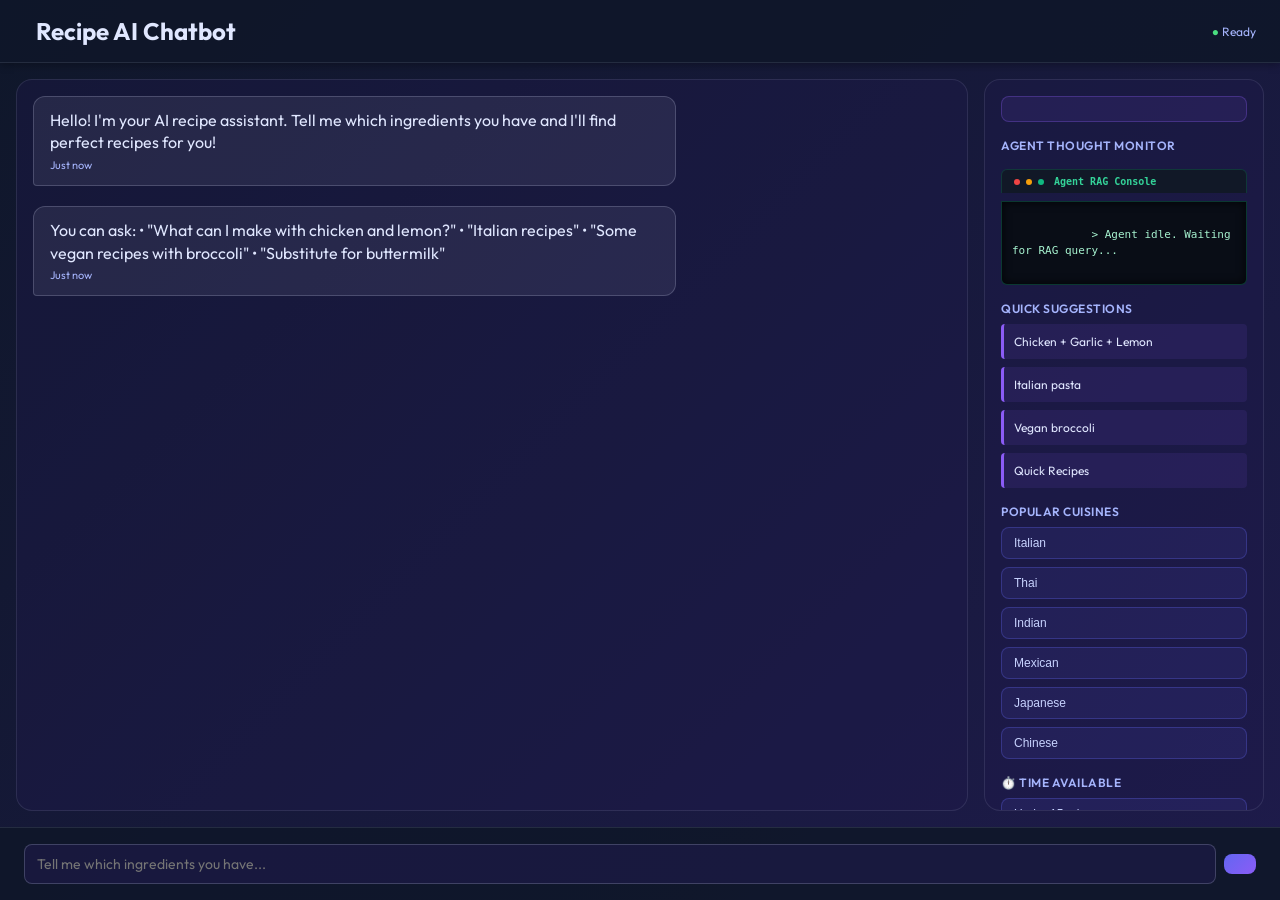
==== commit 12df6701: "merge: merge main into llm branch" ====
--- a/frontend/chatbot.html
+++ b/frontend/chatbot.html
@@ -602,16 +602,15 @@
       <div class="chat-messages" id="chatMessages">
         <div class="message bot">
           <div class="message-bubble">
-            Salut! Sunt asistentul tău AI pentru rețete. Spune-mi ce ingrediente
-            ai și o să găsesc rețete perfecte pentru tine!
-            <div class="message-meta">Acum</div>
+            Hello! I'm your AI recipe assistant. Tell me which ingredients you have and I'll find perfect recipes for you!
+            <div class="message-meta">Just now</div>
           </div>
         </div>
         <div class="message bot">
           <div class="message-bubble">
-            Poți cere: • "Ce pot face cu pui și lămâie?" • "Rețete italiene
-            rapide" • "Ceva vegan cu broccoli" • "Substitut pentru smântână"
-            <div class="message-meta">Acum</div>
+            You can ask: • "What can I make with chicken and lemon?" • "Italian
+            recipes" • "Some vegan recipes with broccoli" • "Substitute for buttermilk"
+            <div class="message-meta">Just now</div>
           </div>
         </div>
       </div>
@@ -635,83 +634,83 @@
         </div>
 
         <div class="sidebar-section">
-          <h3>Sugestii Rapide</h3>
+          <h3>Quick Suggestions</h3>
           <div
             class="suggested-question"
             onclick="
-              askQuestion('Ce mâncări pot face cu pui, usturoi și lămâie?')
+              askQuestion('What can I cook with chicken, garlic, and lemon?')
             "
           >
-            Pui + Usturoi + Lămâie
+            Chicken + Garlic + Lemon
           </div>
           <div
             class="suggested-question"
-            onclick="askQuestion('Rețete italiene cu paste și roșii')"
+            onclick="askQuestion('Italian recipes with pasta and tomatoes')"
           >
-            Paste Italiene
+            Italian pasta
           </div>
           <div
             class="suggested-question"
-            onclick="askQuestion('Rețete vegane cu broccoli și ciuperci')"
+            onclick="askQuestion('Vegan recipes with broccoli and mushrooms')"
           >
-            Broccoli Vegan
+            Vegan broccoli
           </div>
           <div
             class="suggested-question"
-            onclick="askQuestion('Rețete rapide sub 30 de minute')"
+            onclick="askQuestion('Quick recipes under 30 minutes')"
           >
-            Rețete Rapide
+            Quick Recipes
           </div>
         </div>
 
         <div class="sidebar-section">
-          <h3>Bucătării Populare</h3>
+          <h3>Popular Cuisines</h3>
           <button class="quick-btn" onclick="filterByCuisine('Italian')">
-            Italiană
+            Italian
           </button>
           <button class="quick-btn" onclick="filterByCuisine('Thai')">
-            Thailandeză
+            Thai
           </button>
           <button class="quick-btn" onclick="filterByCuisine('Indian')">
-            Indiană
+            Indian
           </button>
           <button class="quick-btn" onclick="filterByCuisine('Mexican')">
-            Mexicană
+            Mexican
           </button>
           <button class="quick-btn" onclick="filterByCuisine('Japanese')">
-            Japoneză
+            Japanese
           </button>
           <button class="quick-btn" onclick="filterByCuisine('Chinese')">
-            Chineză
+            Chinese
           </button>
         </div>
 
         <div class="sidebar-section">
-          <h3>⏱️ Timp Disponibil</h3>
+          <h3>⏱️ Time Available</h3>
           <button class="quick-btn" onclick="filterByTime(15)">
-            Sub 15 min
+            Under 15 min
           </button>
           <button class="quick-btn" onclick="filterByTime(30)">
-            Sub 30 min
+            Under 30 min
           </button>
           <button class="quick-btn" onclick="filterByTime(60)">
-            Sub 1 oră
+            Under 1 hour
           </button>
           <button class="quick-btn" onclick="filterByTime(999)">
-            Orice timp
+            Any time
           </button>
         </div>
 
         <div class="sidebar-section">
-          <h3>Dificultate</h3>
+          <h3>Difficulty</h3>
           <button class="quick-btn" onclick="filterByDifficulty('Easy')">
-            Ușor
+            Easy
           </button>
           <button class="quick-btn" onclick="filterByDifficulty('Medium')">
-            Mediu
+            Medium
           </button>
           <button class="quick-btn" onclick="filterByDifficulty('Hard')">
-            Dificil
+            Hard
           </button>
         </div>
       </div>
@@ -722,7 +721,7 @@
       <div class="input-wrapper">
         <textarea
           id="chatInput"
-          placeholder="Spune-mi ce ingrediente ai..."
+          placeholder="Tell me which ingredients you have..."
           rows="1"
         ></textarea>
         <button id="sendBtn" onclick="sendMessage()"></button>
@@ -1120,19 +1119,19 @@
 
       function filterByCuisine(cuisine) {
         currentFilters.cuisine = cuisine;
-        chatInput.value = `Rețete ${cuisine.toLowerCase()}`;
+        chatInput.value = `${cuisine.toLowerCase()} recipes`;
         chatInput.focus();
       }
 
       function filterByTime(minutes) {
         currentFilters.maxTime = minutes;
-        chatInput.value = `Rețete rapide sub ${minutes} de minute`;
+        chatInput.value = `Recipes under ${minutes} minutes`;
         chatInput.focus();
       }
 
       function filterByDifficulty(level) {
         currentFilters.difficulty = level;
-        chatInput.value = `Rețete ${level.toLowerCase()}`;
+        chatInput.value = `${level.toLowerCase()} recipes`;
         chatInput.focus();
       }
 
@@ -1154,4 +1153,4 @@
       initializeChatbot();
     </script>
   </body>
-</html>
+</html>
